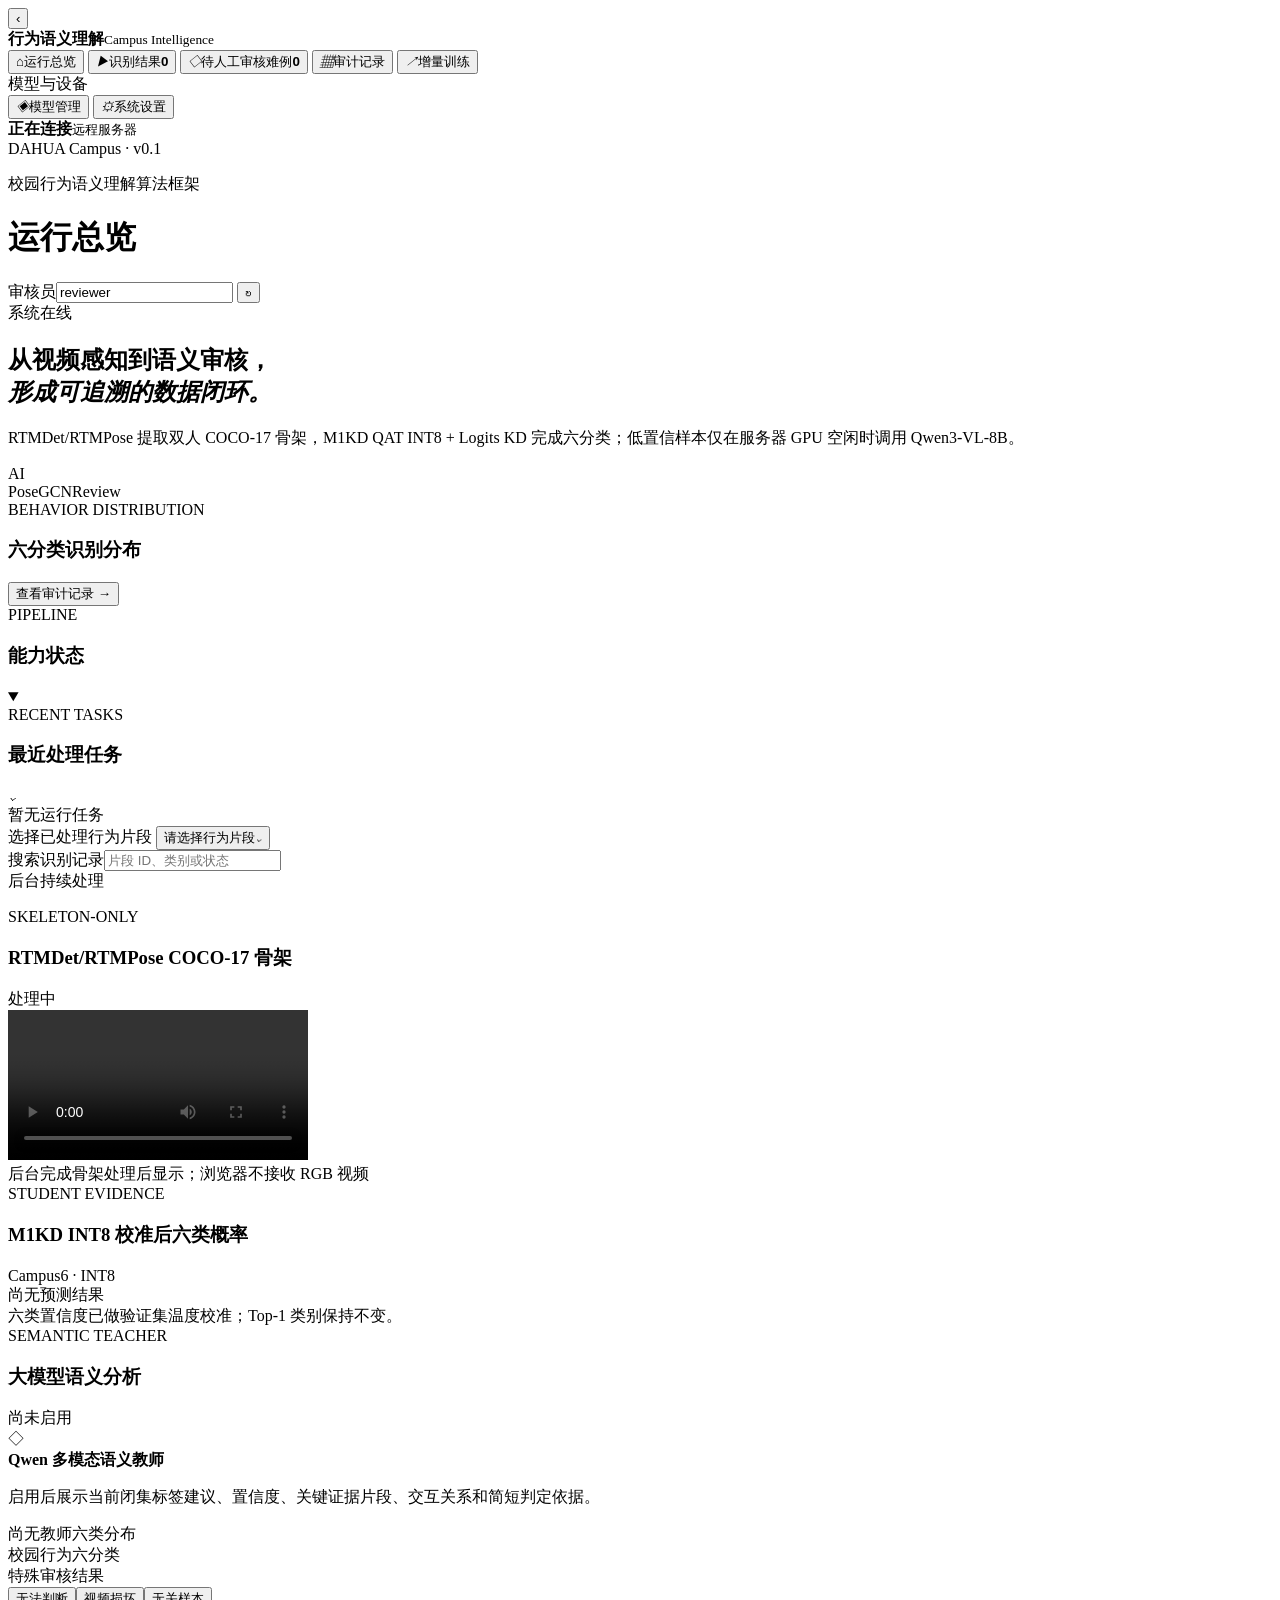
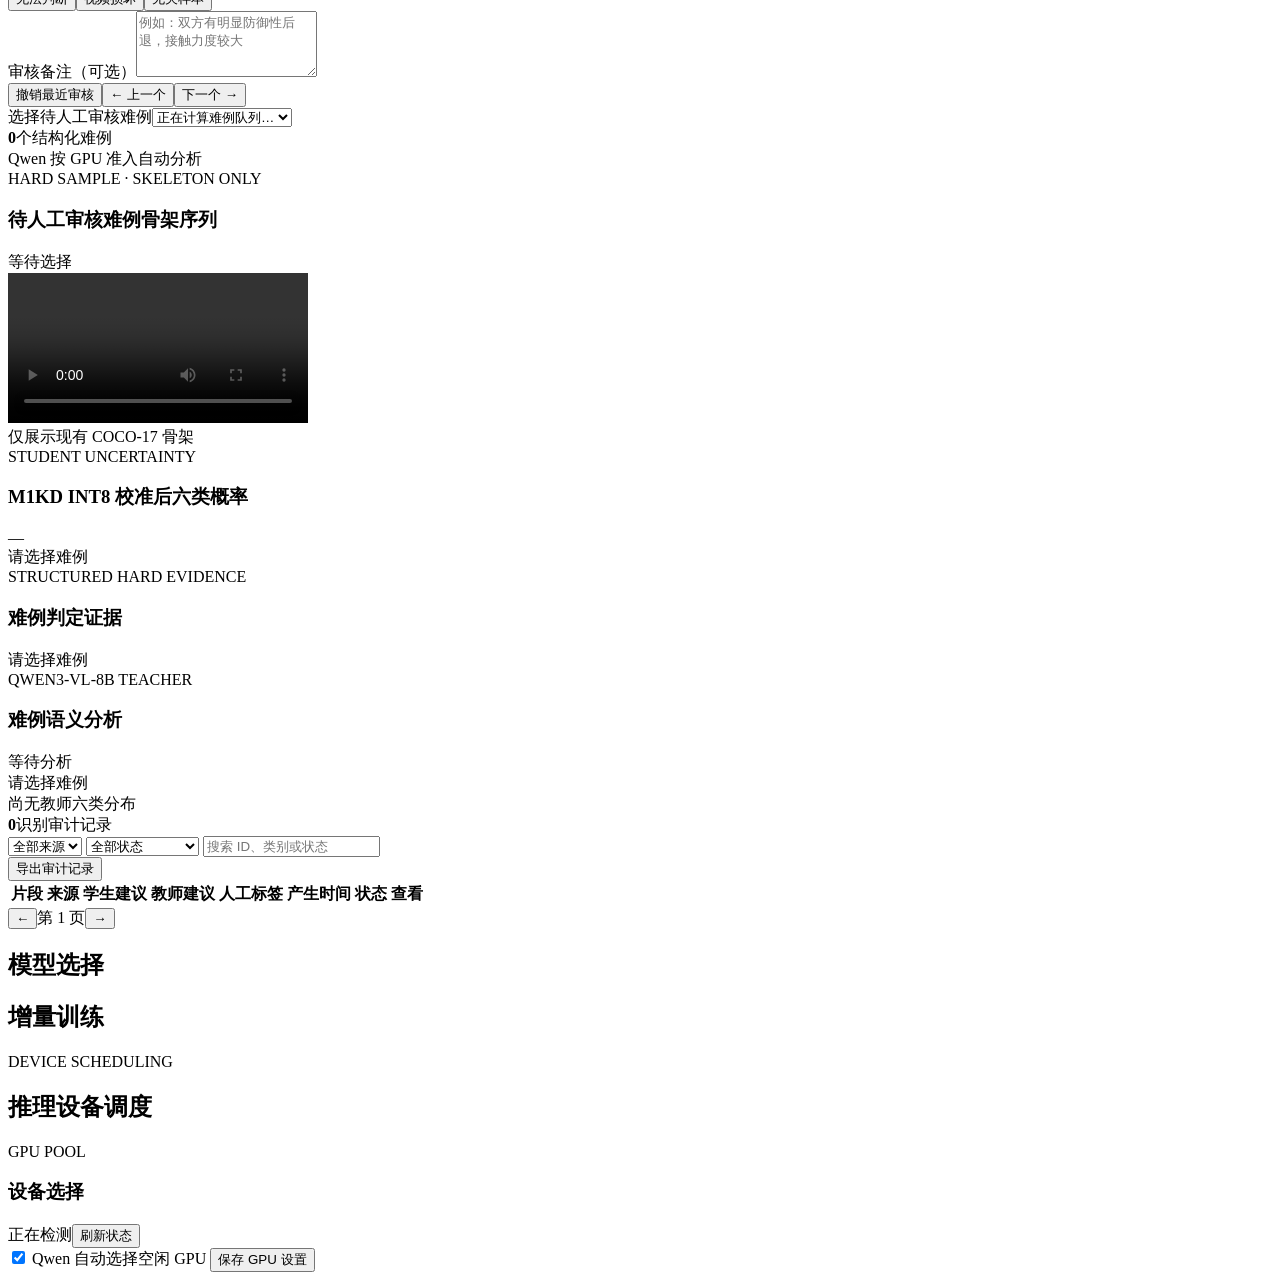
==== src/dahua_cup/visualization/index.html @ ced28cf4 "feat: refine review workflow and incremental pool" ====
<!doctype html>
<html lang="zh-CN">
<head>
  <meta charset="UTF-8">
  <meta name="viewport" content="width=device-width, initial-scale=1.0">
  <meta name="theme-color" content="#0b111d">
  <title>校园行为语义理解平台</title>
  <link rel="stylesheet" href="/styles.css?v=20260830-review-flow2">
</head>
<body>
  <div class="app-shell">
    <aside class="sidebar">
      <button class="sidebar-toggle" id="sidebar-toggle" type="button" aria-label="收起侧栏" aria-expanded="true">‹</button>
      <div class="brand">
        <div class="brand-mark"><span></span><span></span><span></span></div>
        <div><strong>行为语义理解</strong><small>Campus Intelligence</small></div>
      </div>
      <nav id="main-nav">
        <button class="nav-item active" data-page="dashboard" title="运行总览"><i>⌂</i><span>运行总览</span></button>
        <button class="nav-item" data-page="inference" title="行为识别结果"><i>▶</i><span>识别结果</span><b id="pending-badge">0</b></button>
        <button class="nav-item" data-page="hard" title="待人工审核难例"><i>◇</i><span>待人工审核难例</span><b id="hard-badge">0</b></button>
        <button class="nav-item" data-page="dataset" title="审计记录"><i>▦</i><span>审计记录</span></button>
        <button class="nav-item" data-page="training" title="增量训练"><i>↗</i><span>增量训练</span></button>
        <div class="nav-label">模型与设备</div>
        <button class="nav-item" data-page="models" title="模型管理"><i>◈</i><span>模型管理</span></button>
        <button class="nav-item" data-page="settings" title="系统设置"><i>⚙</i><span>系统设置</span></button>
      </nav>
      <div class="sidebar-foot">
        <div class="server-state"><span id="server-dot"></span><div><strong id="server-label">正在连接</strong><small>远程服务器</small></div></div>
        <div class="version">DAHUA Campus · v0.1</div>
      </div>
    </aside>

    <main class="main">
      <header class="topbar">
        <div>
          <p class="eyebrow">校园行为语义理解算法框架</p>
          <h1 id="page-title">运行总览</h1>
        </div>
        <div class="top-actions">
          <label class="reviewer-field"><span>审核员</span><input id="reviewer" value="reviewer" maxlength="80"></label>
          <button class="icon-button" id="refresh-button" title="刷新">↻</button>
        </div>
      </header>

      <section class="page active" id="page-dashboard">
        <div class="hero-panel">
          <div>
            <span class="status-pill online">系统在线</span>
            <h2>从视频感知到语义审核，<br><em>形成可追溯的数据闭环。</em></h2>
            <p>RTMDet/RTMPose 提取双人 COCO-17 骨架，M1KD QAT INT8 + Logits KD 完成六分类；低置信样本仅在服务器 GPU 空闲时调用 Qwen3-VL-8B。</p>
          </div>
          <div class="hero-orbit" aria-hidden="true">
            <div class="orbit-ring r1"></div><div class="orbit-ring r2"></div>
            <div class="orbit-core">AI</div><span class="orbit-node n1">Pose</span><span class="orbit-node n2">GCN</span><span class="orbit-node n3">Review</span>
          </div>
        </div>
        <div class="metric-grid" id="metrics"></div>
        <div class="two-column">
          <article class="panel"><div class="panel-head"><div><span class="panel-kicker">BEHAVIOR DISTRIBUTION</span><h3>六分类识别分布</h3></div><button class="text-button" data-goto="dataset">查看审计记录 →</button></div><div id="label-chart" class="bar-chart"></div></article>
          <article class="panel"><div class="panel-head"><div><span class="panel-kicker">PIPELINE</span><h3>能力状态</h3></div></div><div id="capability-list" class="capability-list"></div></article>
        </div>
        <article class="panel"><details class="recent-tasks" open><summary><div><span class="panel-kicker">RECENT TASKS</span><h3>最近处理任务</h3></div><i aria-hidden="true">⌄</i></summary><div id="recent-jobs" class="job-list empty-state">暂无运行任务</div></details></article>
      </section>

      <section class="page" id="page-inference">
        <div class="toolbar panel compact">
          <div class="sample-browser">
            <label>选择已处理行为片段</label>
            <button class="sample-tree-toggle" id="sample-tree-toggle" type="button" aria-expanded="false"><span id="sample-tree-current">请选择行为片段</span><i>⌄</i></button>
            <div class="sample-tree-menu hidden" id="sample-tree-menu"><div id="sample-tree-groups" class="sample-tree-groups"></div></div>
          </div>
          <label class="inference-search"><span>搜索识别记录</span><input id="inference-search" placeholder="片段 ID、类别或状态"></label>
          <div class="toolbar-spacer"></div>
          <span class="status-pill online">后台持续处理</span>
        </div>
        <div id="inference-job" class="job-progress hidden"><div><span></span></div><p></p></div>
        <div class="workbench-layout">
          <div class="inspection-workspace">
            <div class="recognition-primary-grid">
              <article class="panel video-panel"><div class="panel-head"><div><span class="panel-kicker">SKELETON-ONLY</span><h3>RTMDet/RTMPose COCO-17 骨架</h3></div><span class="artifact-tag" id="pose-status">处理中</span></div><div class="video-frame pose"><video id="pose-video" controls loop playsinline></video><div class="video-placeholder">后台完成骨架处理后显示；浏览器不接收 RGB 视频</div></div></article>
              <article class="panel evidence-panel compact-student-panel">
                <div class="panel-head"><div><span class="panel-kicker">STUDENT EVIDENCE</span><h3>M1KD INT8 校准后六类概率</h3></div><span class="model-chip">Campus6 · INT8</span></div>
                <div id="prediction-list" class="prediction-list empty-state">尚无预测结果</div>
                <div class="warning-note">六类置信度已做验证集温度校准；Top-1 类别保持不变。</div>
              </article>
            </div>

            <article class="panel teacher-panel">
              <div class="panel-head"><div><span class="panel-kicker">SEMANTIC TEACHER</span><h3>大模型语义分析</h3></div><span id="teacher-status" class="status-pill disabled">尚未启用</span></div>
              <div id="teacher-result" class="teacher-placeholder">
                <div class="teacher-icon">◇</div>
                <div><strong>Qwen 多模态语义教师</strong><p>启用后展示当前闭集标签建议、置信度、关键证据片段、交互关系和简短判定依据。</p></div>
              </div>
              <div id="teacher-distribution" class="prediction-list empty-state">尚无教师六类分布</div>
              <div id="collaboration-evidence" class="evidence-details"></div>
            </article>

          </div>

          <aside class="panel label-panel decision-panel">
            <div class="decision-section-title">校园行为六分类</div>
            <div id="label-buttons" class="label-grid"></div>
            <div class="decision-section-title special-title">特殊审核结果</div>
            <div class="special-actions"><button data-special="unknown">无法判断</button><button data-special="damaged">视频损坏</button><button data-special="out_of_scope">无关样本</button></div>
            <label class="note-field"><span>审核备注（可选）</span><textarea id="review-note" rows="4" placeholder="例如：双方有明显防御性后退，接触力度较大"></textarea></label>
            <div class="review-actions stacked-actions"><button class="button ghost" id="undo-review">撤销最近审核</button><button class="button secondary" id="previous-review">← 上一个</button><button class="button primary" id="next-review">下一个 →</button></div>
          </aside>
          </div>
      </section>

      <section class="page" id="page-hard">
        <div class="toolbar panel compact">
          <div class="sample-browser"><label>选择待人工审核难例</label><select id="hard-sample-select"><option value="">正在计算难例队列…</option></select></div>
          <div class="stat-inline"><strong id="hard-total">0</strong><span>个结构化难例</span></div>
          <div class="toolbar-spacer"></div><span class="status-pill online">Qwen 按 GPU 准入自动分析</span>
        </div>
        <div class="inspection-workspace">
          <div class="video-grid workbench-videos"><article class="panel video-panel"><div class="panel-head"><div><span class="panel-kicker">HARD SAMPLE · SKELETON ONLY</span><h3>待人工审核难例骨架序列</h3></div><span id="hard-pose-status" class="artifact-tag">等待选择</span></div><div class="video-frame pose"><video id="hard-pose-video" controls loop playsinline></video><div class="video-placeholder">仅展示现有 COCO-17 骨架</div></div></article></div>
          <div class="two-column">
            <article class="panel evidence-panel"><div class="panel-head"><div><span class="panel-kicker">STUDENT UNCERTAINTY</span><h3>M1KD INT8 校准后六类概率</h3></div><span id="hard-score" class="status-pill disabled">—</span></div><div id="hard-prediction-list" class="prediction-list empty-state">请选择难例</div></article>
            <article class="panel evidence-panel"><div class="panel-head"><div><span class="panel-kicker">STRUCTURED HARD EVIDENCE</span><h3>难例判定证据</h3></div></div><div id="hard-evidence" class="evidence-details">请选择难例</div></article>
          </div>
          <article class="panel teacher-panel"><div class="panel-head"><div><span class="panel-kicker">QWEN3-VL-8B TEACHER</span><h3>难例语义分析</h3></div><span id="hard-teacher-status" class="status-pill disabled">等待分析</span></div><div id="hard-teacher-result" class="teacher-placeholder">请选择难例</div><div id="hard-teacher-distribution" class="prediction-list empty-state">尚无教师六类分布</div></article>
        </div>
      </section>

      <section class="page" id="page-dataset">
        <div class="toolbar panel compact">
          <div class="stat-inline"><strong id="dataset-total">0</strong><span>识别审计记录</span></div>
          <select id="dataset-source"><option value="all">全部来源</option></select>
          <select id="dataset-status"><option value="all">全部状态</option><option value="waiting_teacher">等待大模型推理</option><option value="waiting_human">等待人工审核</option><option value="complete">完成</option></select>
          <input id="dataset-search" class="wide-search" placeholder="搜索 ID、类别或状态">
          <div class="toolbar-spacer"></div><button class="button primary" id="export-dataset">导出审计记录</button>
        </div>
        <article class="panel table-panel"><div class="table-wrap"><table><thead><tr><th>片段</th><th>来源</th><th>学生建议</th><th>教师建议</th><th>人工标签</th><th>产生时间</th><th>状态</th><th>查看</th></tr></thead><tbody id="dataset-table"></tbody></table></div><div class="pagination"><button id="page-prev">←</button><span id="page-info">第 1 页</span><button id="page-next">→</button></div></article>
      </section>

      <section class="page" id="page-models">
        <div class="page-intro"><div><h2>模型选择</h2></div></div>
        <div id="model-grid" class="model-grid"></div>
        <div id="model-release" class="model-release"></div>
      </section>

      <section class="page" id="page-training">
        <div class="page-intro"><div><h2>增量训练</h2></div></div>
        <div id="training-status" class="training-status"></div>
      </section>

      <section class="page" id="page-settings">
        <div class="page-intro"><div><span class="panel-kicker">DEVICE SCHEDULING</span><h2>推理设备调度</h2></div></div>
        <article class="panel settings-panel gpu-settings-panel">
          <div class="panel-head">
            <div><span class="panel-kicker">GPU POOL</span><h3>设备选择</h3></div>
            <div class="gpu-actions"><span id="gpu-status" class="status-pill disabled">正在检测</span><button id="refresh-gpus" class="button secondary">刷新状态</button></div>
          </div>
          <div id="gpu-grid" class="gpu-grid"></div>
          <div class="gpu-settings-foot">
            <label class="teacher-auto-control"><input id="teacher-gpu-auto" type="checkbox" checked> Qwen 自动选择空闲 GPU</label>
            <button id="save-gpu-settings" class="button primary">保存 GPU 设置</button>
          </div>
        </article>
      </section>
    </main>
  </div>
  <div id="toast-root"></div>
  <script src="/app.js?v=20260830-review-flow2" defer></script>
</body>
</html>
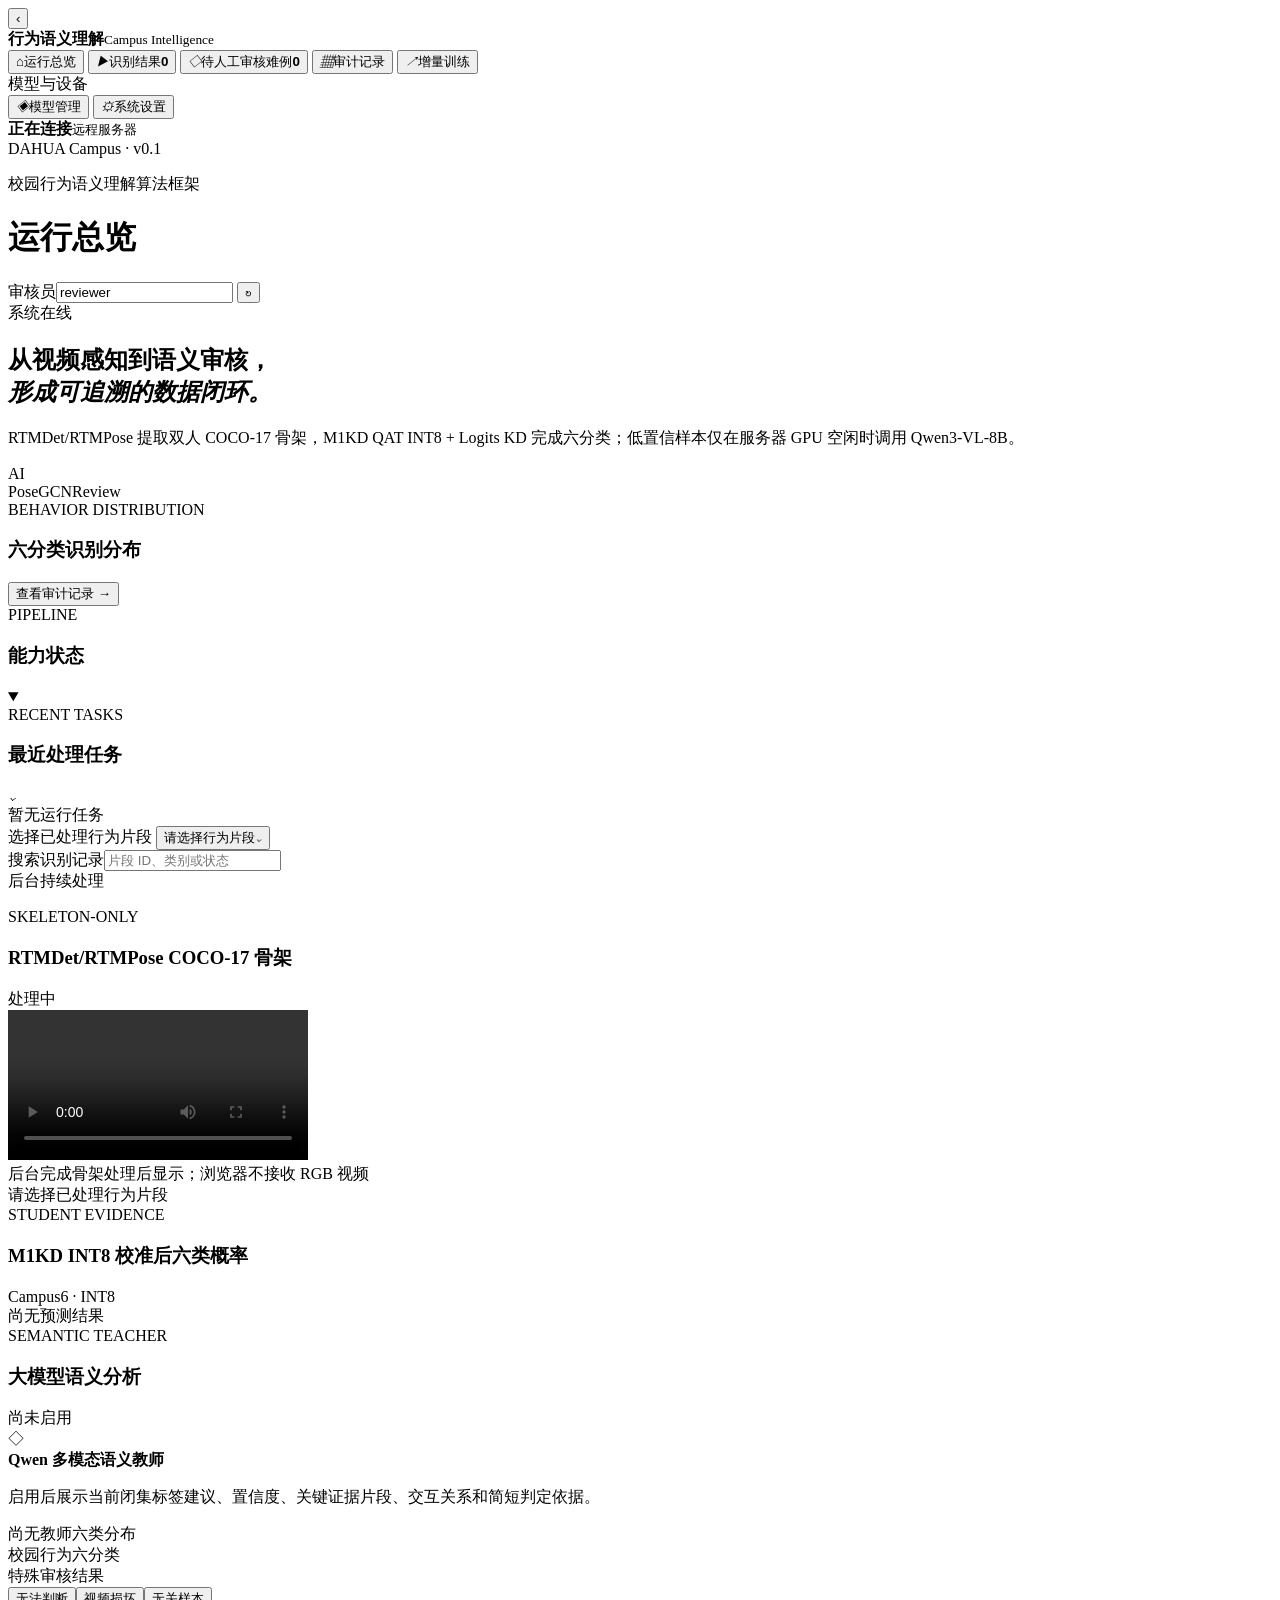
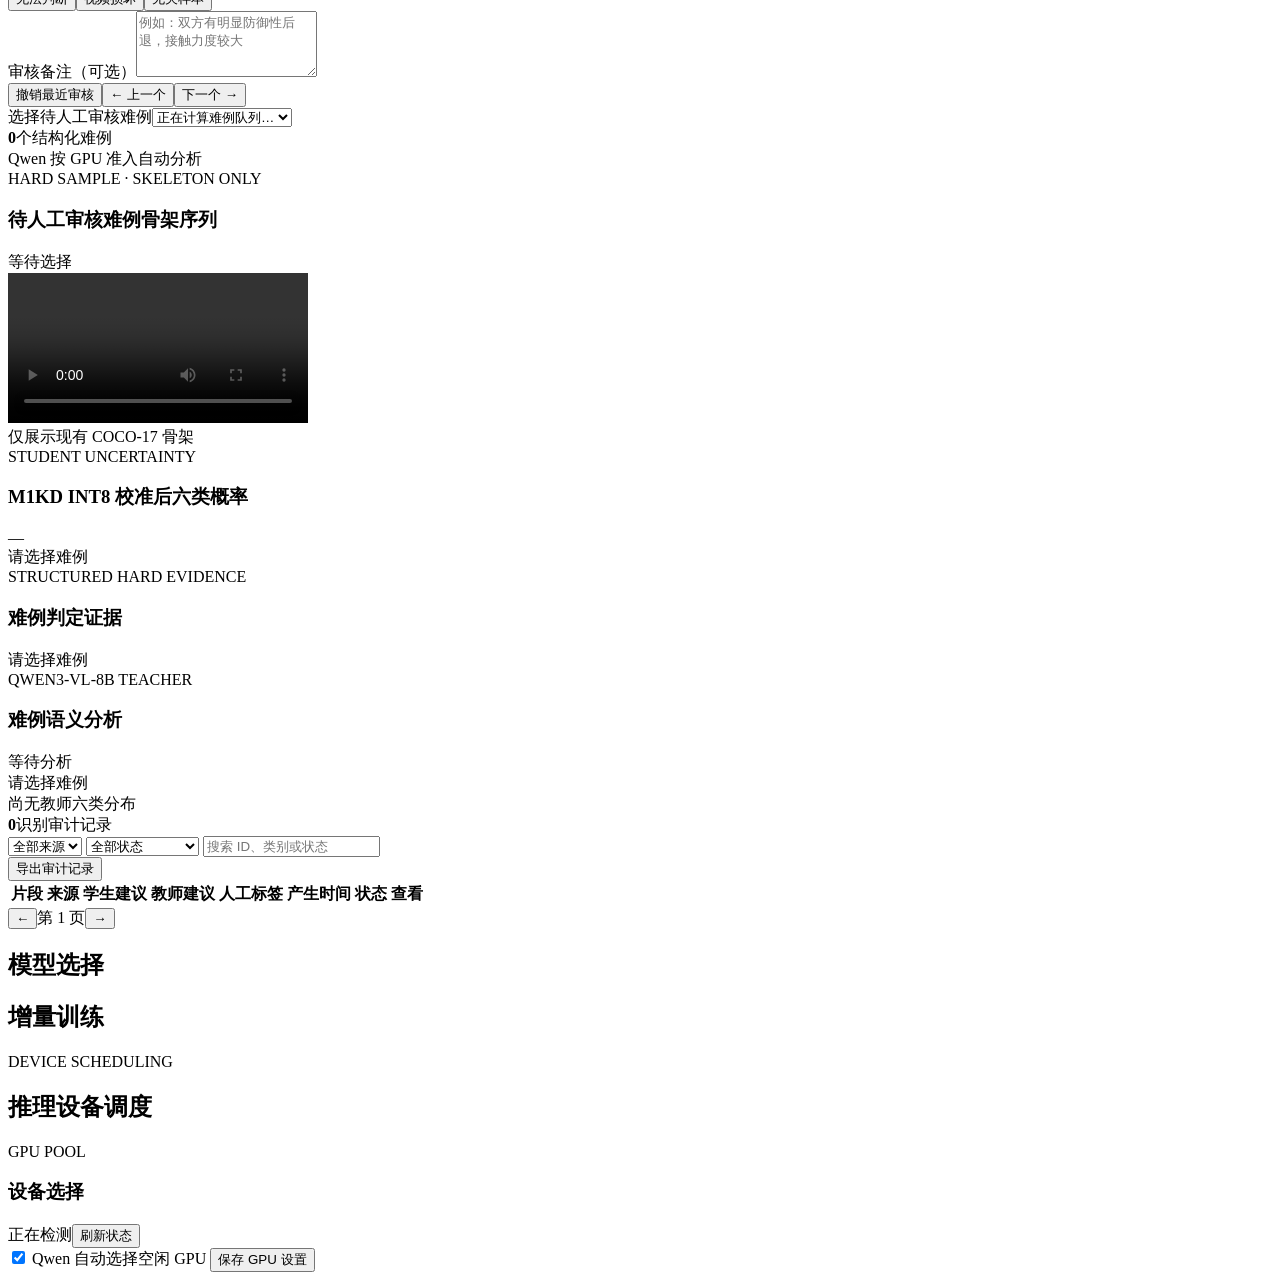
==== commit 4e01e75d: "feat: show skeleton semantic summary" ====
--- a/src/dahua_cup/visualization/index.html
+++ b/src/dahua_cup/visualization/index.html
@@ -5,7 +5,7 @@
   <meta name="viewport" content="width=device-width, initial-scale=1.0">
   <meta name="theme-color" content="#0b111d">
   <title>校园行为语义理解平台</title>
-  <link rel="stylesheet" href="/styles.css?v=20260830-review-flow2">
+  <link rel="stylesheet" href="/styles.css?v=20260830-semantic-summary3">
 </head>
 <body>
   <div class="app-shell">
@@ -78,11 +78,10 @@
         <div class="workbench-layout">
           <div class="inspection-workspace">
             <div class="recognition-primary-grid">
-              <article class="panel video-panel"><div class="panel-head"><div><span class="panel-kicker">SKELETON-ONLY</span><h3>RTMDet/RTMPose COCO-17 骨架</h3></div><span class="artifact-tag" id="pose-status">处理中</span></div><div class="video-frame pose"><video id="pose-video" controls loop playsinline></video><div class="video-placeholder">后台完成骨架处理后显示；浏览器不接收 RGB 视频</div></div></article>
+              <article class="panel video-panel"><div class="panel-head"><div><span class="panel-kicker">SKELETON-ONLY</span><h3>RTMDet/RTMPose COCO-17 骨架</h3></div><span class="artifact-tag" id="pose-status">处理中</span></div><div class="video-frame pose"><video id="pose-video" controls loop playsinline></video><div class="video-placeholder">后台完成骨架处理后显示；浏览器不接收 RGB 视频</div></div><div id="semantic-graph-summary" class="semantic-graph-summary empty-state">请选择已处理行为片段</div></article>
               <article class="panel evidence-panel compact-student-panel">
                 <div class="panel-head"><div><span class="panel-kicker">STUDENT EVIDENCE</span><h3>M1KD INT8 校准后六类概率</h3></div><span class="model-chip">Campus6 · INT8</span></div>
                 <div id="prediction-list" class="prediction-list empty-state">尚无预测结果</div>
-                <div class="warning-note">六类置信度已做验证集温度校准；Top-1 类别保持不变。</div>
               </article>
             </div>
 
@@ -164,6 +163,6 @@
     </main>
   </div>
   <div id="toast-root"></div>
-  <script src="/app.js?v=20260830-review-flow2" defer></script>
+  <script src="/app.js?v=20260830-semantic-summary3" defer></script>
 </body>
 </html>
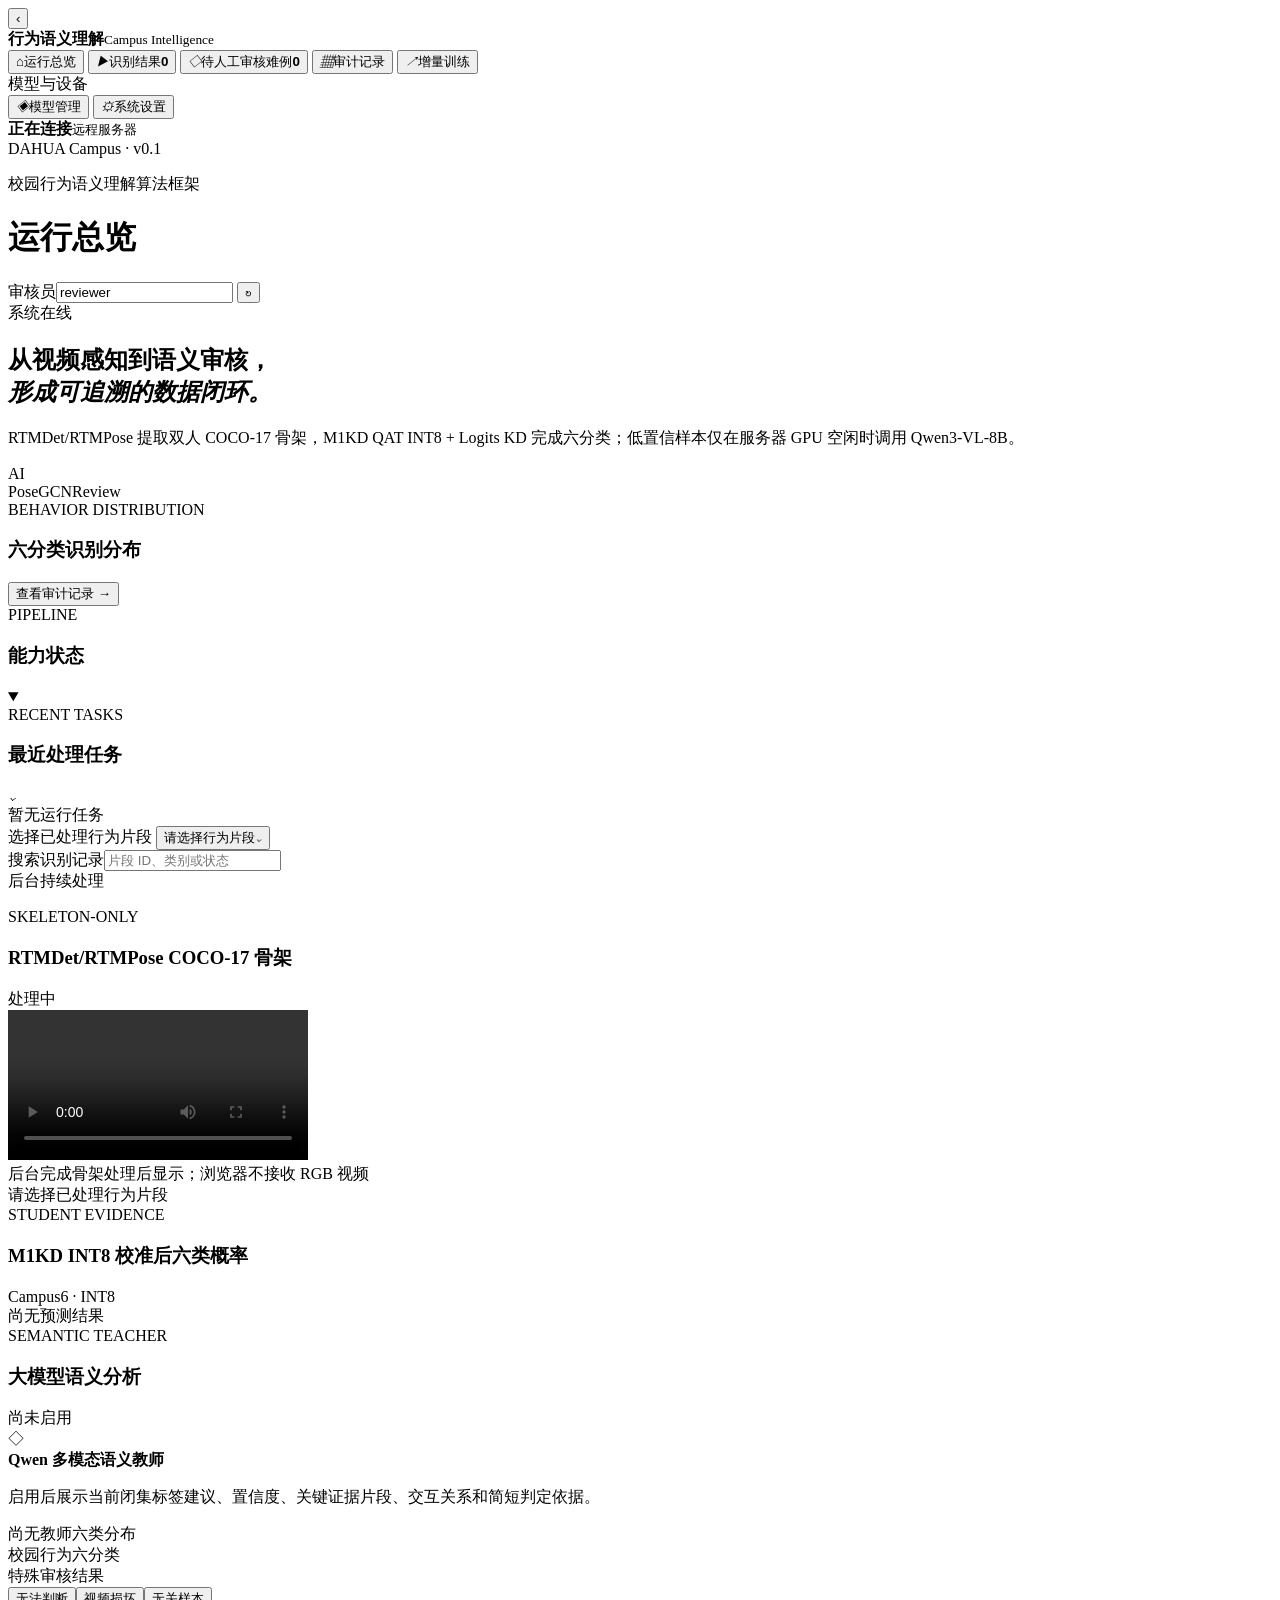
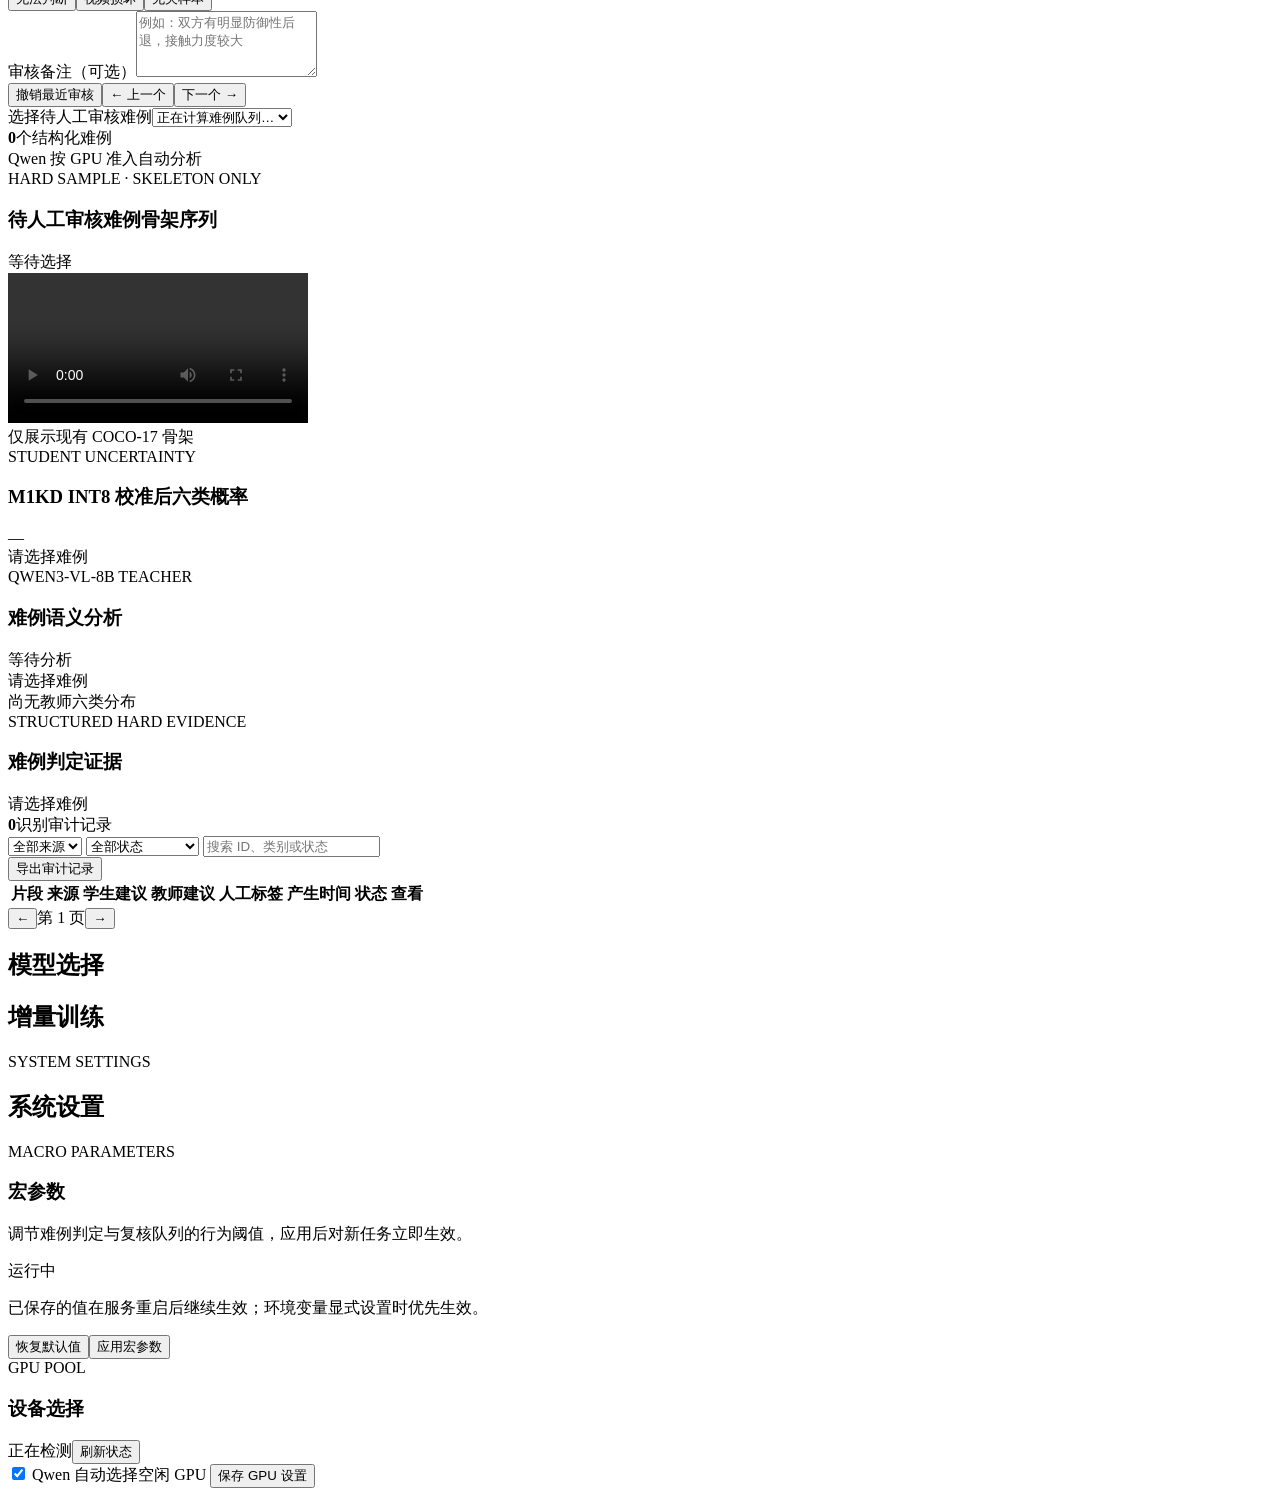
==== commit bc80524f: "feat: add adjustable macro parameters to system settings Expose the review-pipeline thresholds (hard" ====
--- a/src/dahua_cup/visualization/index.html
+++ b/src/dahua_cup/visualization/index.html
@@ -5,7 +5,7 @@
   <meta name="viewport" content="width=device-width, initial-scale=1.0">
   <meta name="theme-color" content="#0b111d">
   <title>校园行为语义理解平台</title>
-  <link rel="stylesheet" href="/styles.css?v=20260830-semantic-summary3">
+  <link rel="stylesheet" href="/styles.css?v=20260830-macro-params">
 </head>
 <body>
   <div class="app-shell">
@@ -115,12 +115,14 @@
           <div class="toolbar-spacer"></div><span class="status-pill online">Qwen 按 GPU 准入自动分析</span>
         </div>
         <div class="inspection-workspace">
-          <div class="video-grid workbench-videos"><article class="panel video-panel"><div class="panel-head"><div><span class="panel-kicker">HARD SAMPLE · SKELETON ONLY</span><h3>待人工审核难例骨架序列</h3></div><span id="hard-pose-status" class="artifact-tag">等待选择</span></div><div class="video-frame pose"><video id="hard-pose-video" controls loop playsinline></video><div class="video-placeholder">仅展示现有 COCO-17 骨架</div></div></article></div>
+          <div class="recognition-primary-grid">
+            <article class="panel video-panel"><div class="panel-head"><div><span class="panel-kicker">HARD SAMPLE · SKELETON ONLY</span><h3>待人工审核难例骨架序列</h3></div><span id="hard-pose-status" class="artifact-tag">等待选择</span></div><div class="video-frame pose"><video id="hard-pose-video" controls loop playsinline></video><div class="video-placeholder">仅展示现有 COCO-17 骨架</div></div></article>
+            <article class="panel evidence-panel compact-student-panel"><div class="panel-head"><div><span class="panel-kicker">STUDENT UNCERTAINTY</span><h3>M1KD INT8 校准后六类概率</h3></div><span id="hard-score" class="status-pill disabled">—</span></div><div id="hard-prediction-list" class="prediction-list empty-state">请选择难例</div></article>
+          </div>
           <div class="two-column">
-            <article class="panel evidence-panel"><div class="panel-head"><div><span class="panel-kicker">STUDENT UNCERTAINTY</span><h3>M1KD INT8 校准后六类概率</h3></div><span id="hard-score" class="status-pill disabled">—</span></div><div id="hard-prediction-list" class="prediction-list empty-state">请选择难例</div></article>
+            <article class="panel teacher-panel"><div class="panel-head"><div><span class="panel-kicker">QWEN3-VL-8B TEACHER</span><h3>难例语义分析</h3></div><span id="hard-teacher-status" class="status-pill disabled">等待分析</span></div><div id="hard-teacher-result" class="teacher-placeholder">请选择难例</div><div id="hard-teacher-distribution" class="prediction-list empty-state">尚无教师六类分布</div></article>
             <article class="panel evidence-panel"><div class="panel-head"><div><span class="panel-kicker">STRUCTURED HARD EVIDENCE</span><h3>难例判定证据</h3></div></div><div id="hard-evidence" class="evidence-details">请选择难例</div></article>
           </div>
-          <article class="panel teacher-panel"><div class="panel-head"><div><span class="panel-kicker">QWEN3-VL-8B TEACHER</span><h3>难例语义分析</h3></div><span id="hard-teacher-status" class="status-pill disabled">等待分析</span></div><div id="hard-teacher-result" class="teacher-placeholder">请选择难例</div><div id="hard-teacher-distribution" class="prediction-list empty-state">尚无教师六类分布</div></article>
         </div>
       </section>
 
@@ -147,7 +149,18 @@
       </section>
 
       <section class="page" id="page-settings">
-        <div class="page-intro"><div><span class="panel-kicker">DEVICE SCHEDULING</span><h2>推理设备调度</h2></div></div>
+        <div class="page-intro"><div><span class="panel-kicker">SYSTEM SETTINGS</span><h2>系统设置</h2></div></div>
+        <article class="panel settings-panel macro-settings-panel">
+          <div class="panel-head">
+            <div><span class="panel-kicker">MACRO PARAMETERS</span><h3>宏参数</h3><p class="muted">调节难例判定与复核队列的行为阈值，应用后对新任务立即生效。</p></div>
+            <span id="macro-status" class="status-pill online">运行中</span>
+          </div>
+          <div id="macro-grid" class="macro-grid"></div>
+          <div class="gpu-settings-foot">
+            <p class="macro-hint">已保存的值在服务重启后继续生效；环境变量显式设置时优先生效。<span id="macro-updated"></span></p>
+            <div class="macro-actions"><button id="reset-macro-parameters" class="button ghost">恢复默认值</button><button id="apply-macro-parameters" class="button primary">应用宏参数</button></div>
+          </div>
+        </article>
         <article class="panel settings-panel gpu-settings-panel">
           <div class="panel-head">
             <div><span class="panel-kicker">GPU POOL</span><h3>设备选择</h3></div>
@@ -163,6 +176,6 @@
     </main>
   </div>
   <div id="toast-root"></div>
-  <script src="/app.js?v=20260830-semantic-summary3" defer></script>
+  <script src="/app.js?v=20260830-macro-params" defer></script>
 </body>
 </html>
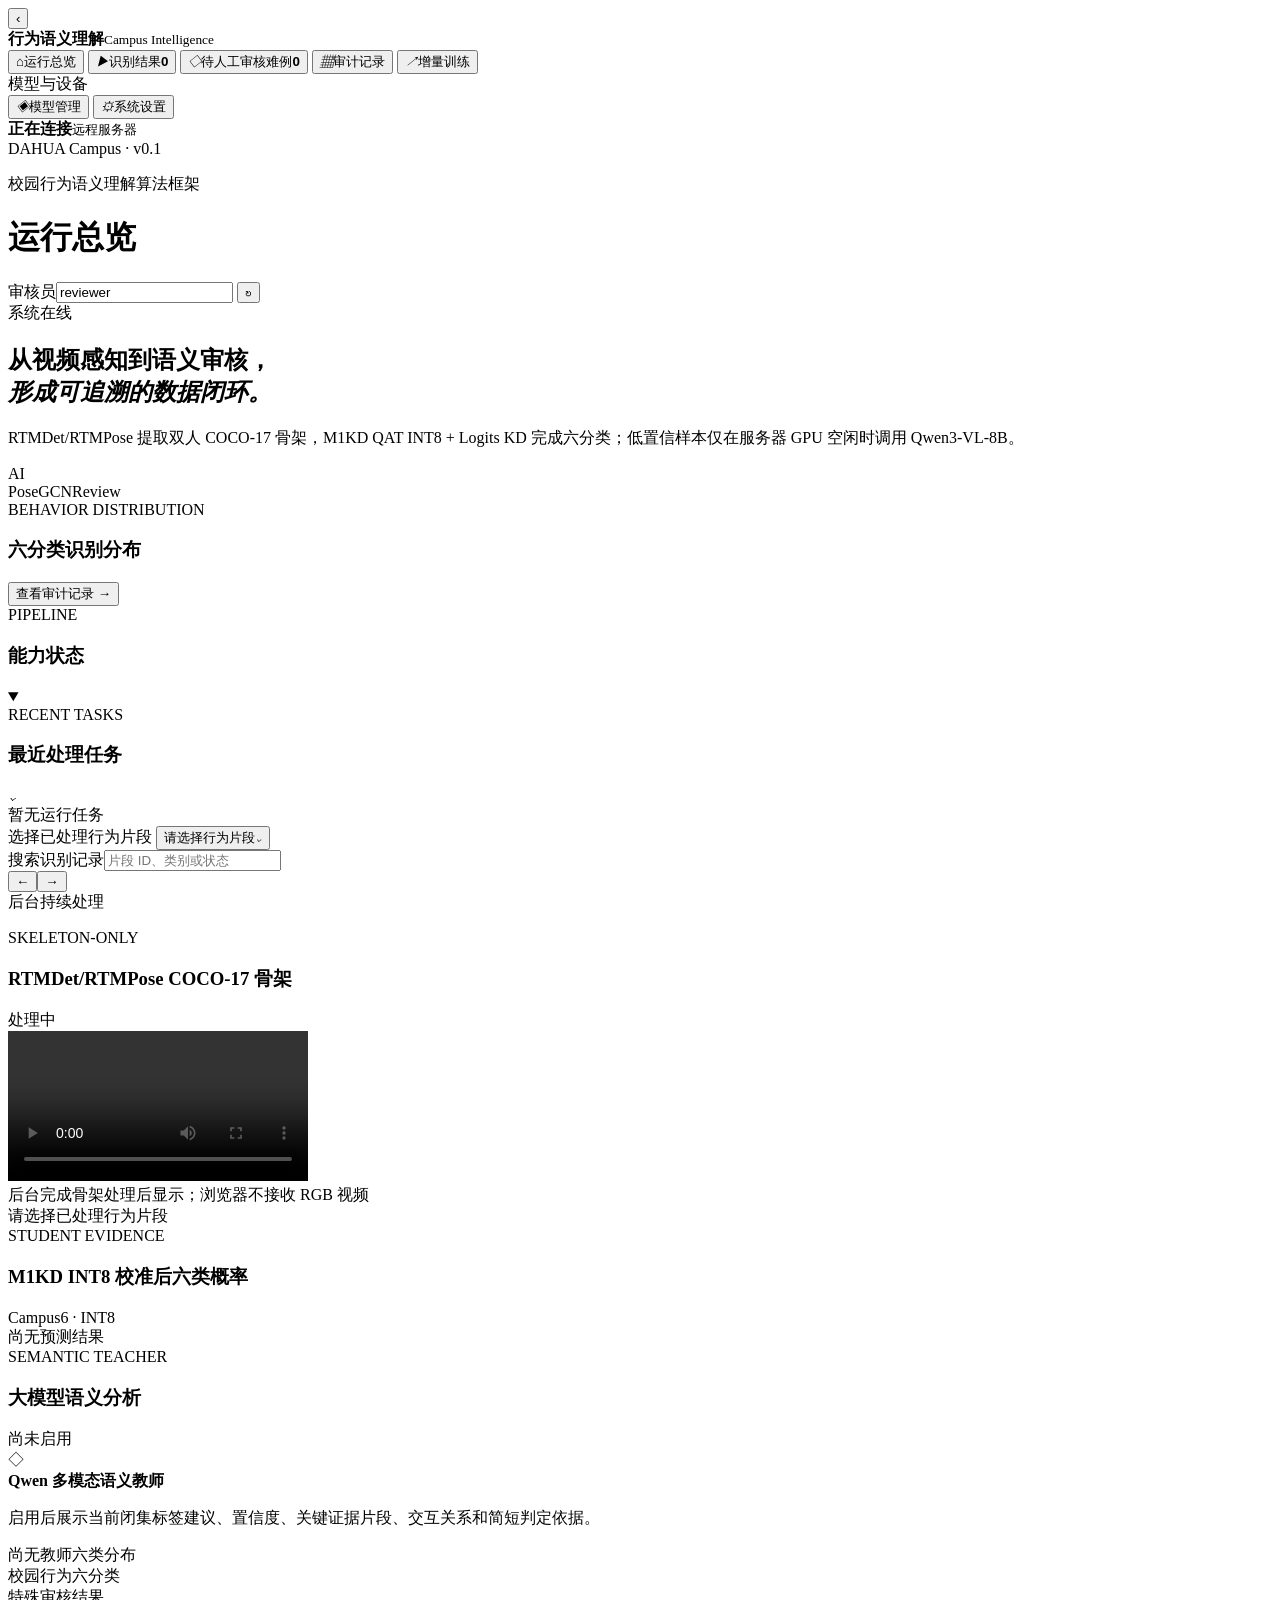
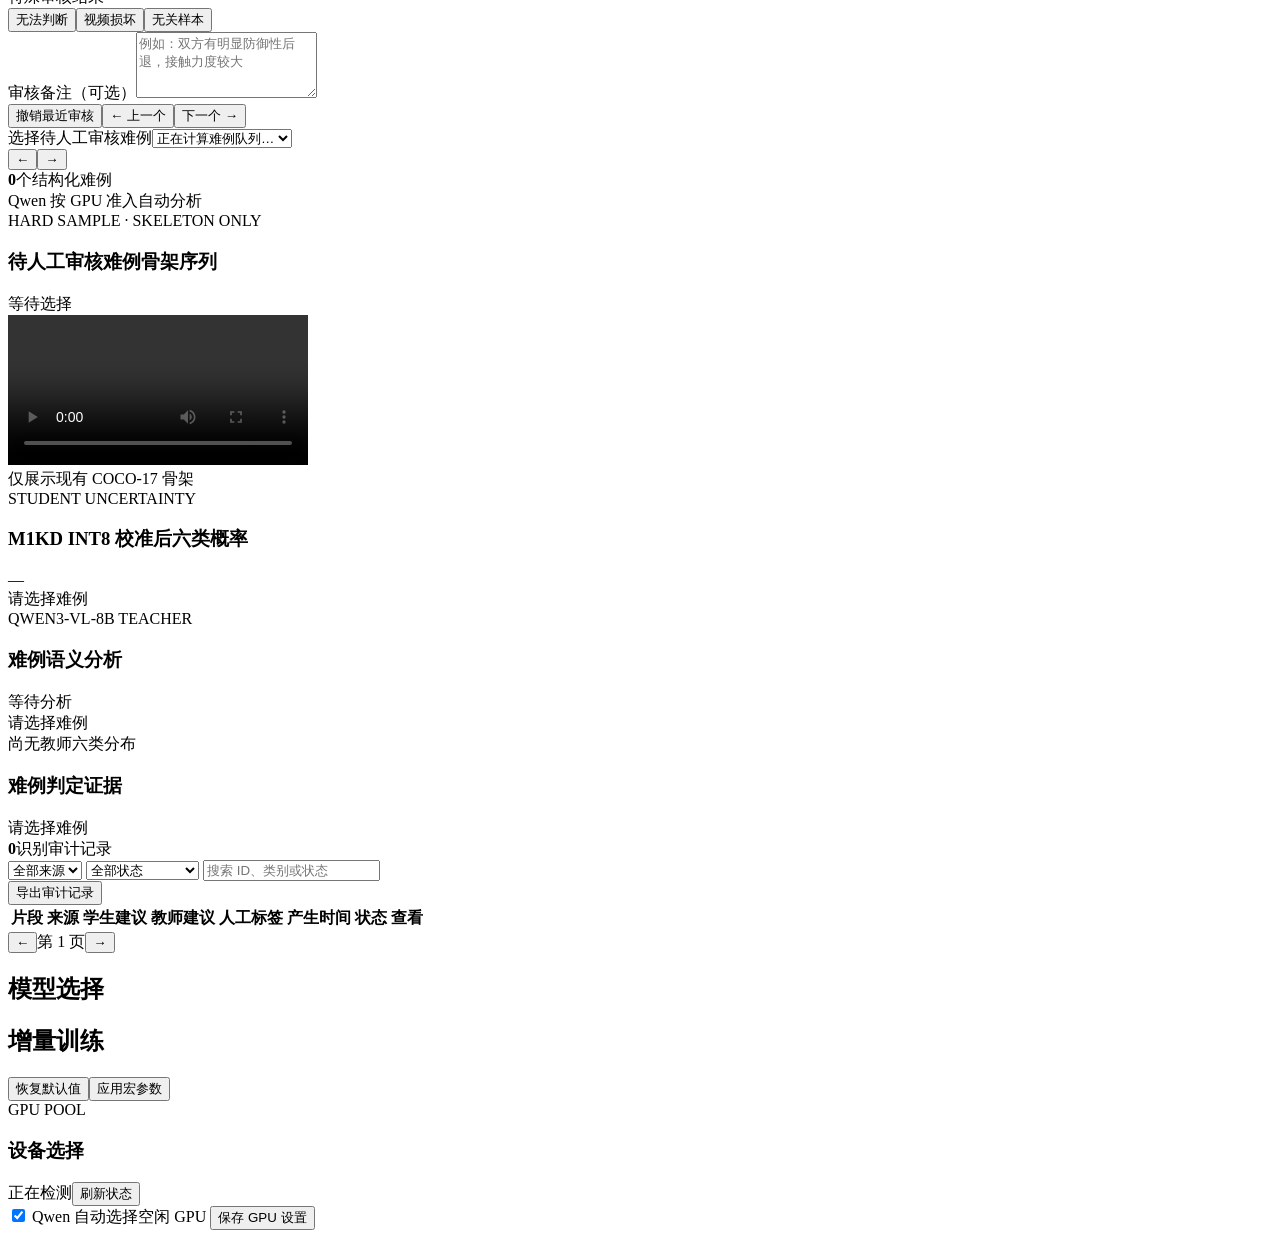
==== commit 789d2c5b: "feat: refine Campus6 web workflow and review routing" ====
--- a/src/dahua_cup/visualization/index.html
+++ b/src/dahua_cup/visualization/index.html
@@ -5,7 +5,7 @@
   <meta name="viewport" content="width=device-width, initial-scale=1.0">
   <meta name="theme-color" content="#0b111d">
   <title>校园行为语义理解平台</title>
-  <link rel="stylesheet" href="/styles.css?v=20260830-macro-params">
+  <link rel="stylesheet" href="/styles.css?v=20260831-neighbor-navigation">
 </head>
 <body>
   <div class="app-shell">
@@ -71,6 +71,7 @@
             <div class="sample-tree-menu hidden" id="sample-tree-menu"><div id="sample-tree-groups" class="sample-tree-groups"></div></div>
           </div>
           <label class="inference-search"><span>搜索识别记录</span><input id="inference-search" placeholder="片段 ID、类别或状态"></label>
+          <div class="sample-navigation" aria-label="切换行为片段"><button id="sample-prev" type="button" title="上一个行为片段" aria-label="上一个行为片段">←</button><button id="sample-next" type="button" title="下一个行为片段" aria-label="下一个行为片段">→</button></div>
           <div class="toolbar-spacer"></div>
           <span class="status-pill online">后台持续处理</span>
         </div>
@@ -111,6 +112,7 @@
       <section class="page" id="page-hard">
         <div class="toolbar panel compact">
           <div class="sample-browser"><label>选择待人工审核难例</label><select id="hard-sample-select"><option value="">正在计算难例队列…</option></select></div>
+          <div class="sample-navigation" aria-label="切换待人工审核难例"><button id="hard-sample-prev" type="button" title="上一个难例" aria-label="上一个难例">←</button><button id="hard-sample-next" type="button" title="下一个难例" aria-label="下一个难例">→</button></div>
           <div class="stat-inline"><strong id="hard-total">0</strong><span>个结构化难例</span></div>
           <div class="toolbar-spacer"></div><span class="status-pill online">Qwen 按 GPU 准入自动分析</span>
         </div>
@@ -121,7 +123,7 @@
           </div>
           <div class="two-column">
             <article class="panel teacher-panel"><div class="panel-head"><div><span class="panel-kicker">QWEN3-VL-8B TEACHER</span><h3>难例语义分析</h3></div><span id="hard-teacher-status" class="status-pill disabled">等待分析</span></div><div id="hard-teacher-result" class="teacher-placeholder">请选择难例</div><div id="hard-teacher-distribution" class="prediction-list empty-state">尚无教师六类分布</div></article>
-            <article class="panel evidence-panel"><div class="panel-head"><div><span class="panel-kicker">STRUCTURED HARD EVIDENCE</span><h3>难例判定证据</h3></div></div><div id="hard-evidence" class="evidence-details">请选择难例</div></article>
+            <article class="panel evidence-panel hard-evidence-panel"><div class="panel-head"><div><h3>难例判定证据</h3></div></div><div id="hard-evidence" class="evidence-details">请选择难例</div></article>
           </div>
         </div>
       </section>
@@ -140,7 +142,6 @@
       <section class="page" id="page-models">
         <div class="page-intro"><div><h2>模型选择</h2></div></div>
         <div id="model-grid" class="model-grid"></div>
-        <div id="model-release" class="model-release"></div>
       </section>
 
       <section class="page" id="page-training">
@@ -149,15 +150,9 @@
       </section>
 
       <section class="page" id="page-settings">
-        <div class="page-intro"><div><span class="panel-kicker">SYSTEM SETTINGS</span><h2>系统设置</h2></div></div>
         <article class="panel settings-panel macro-settings-panel">
-          <div class="panel-head">
-            <div><span class="panel-kicker">MACRO PARAMETERS</span><h3>宏参数</h3><p class="muted">调节难例判定与复核队列的行为阈值，应用后对新任务立即生效。</p></div>
-            <span id="macro-status" class="status-pill online">运行中</span>
-          </div>
           <div id="macro-grid" class="macro-grid"></div>
           <div class="gpu-settings-foot">
-            <p class="macro-hint">已保存的值在服务重启后继续生效；环境变量显式设置时优先生效。<span id="macro-updated"></span></p>
             <div class="macro-actions"><button id="reset-macro-parameters" class="button ghost">恢复默认值</button><button id="apply-macro-parameters" class="button primary">应用宏参数</button></div>
           </div>
         </article>
@@ -176,6 +171,6 @@
     </main>
   </div>
   <div id="toast-root"></div>
-  <script src="/app.js?v=20260830-macro-params" defer></script>
+  <script src="/app.js?v=20260831-independent-teacher-hard-review" defer></script>
 </body>
 </html>
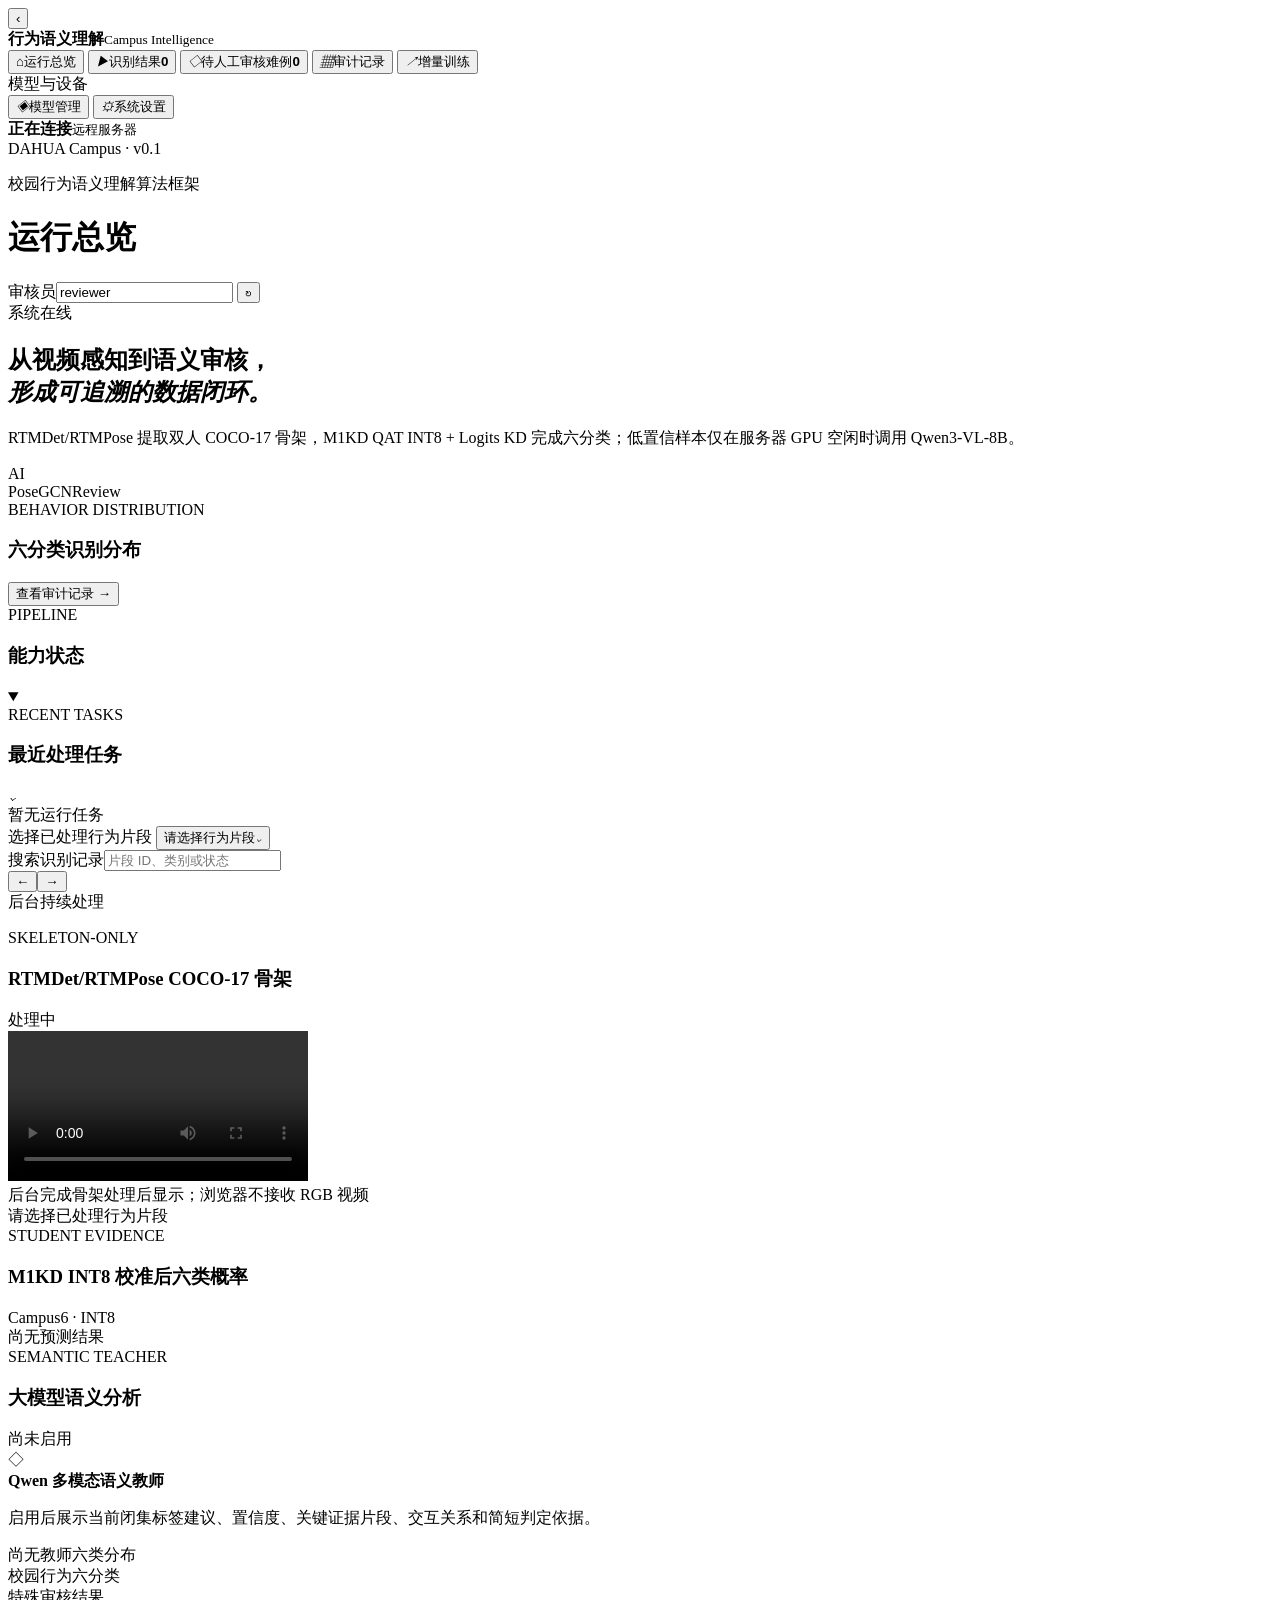
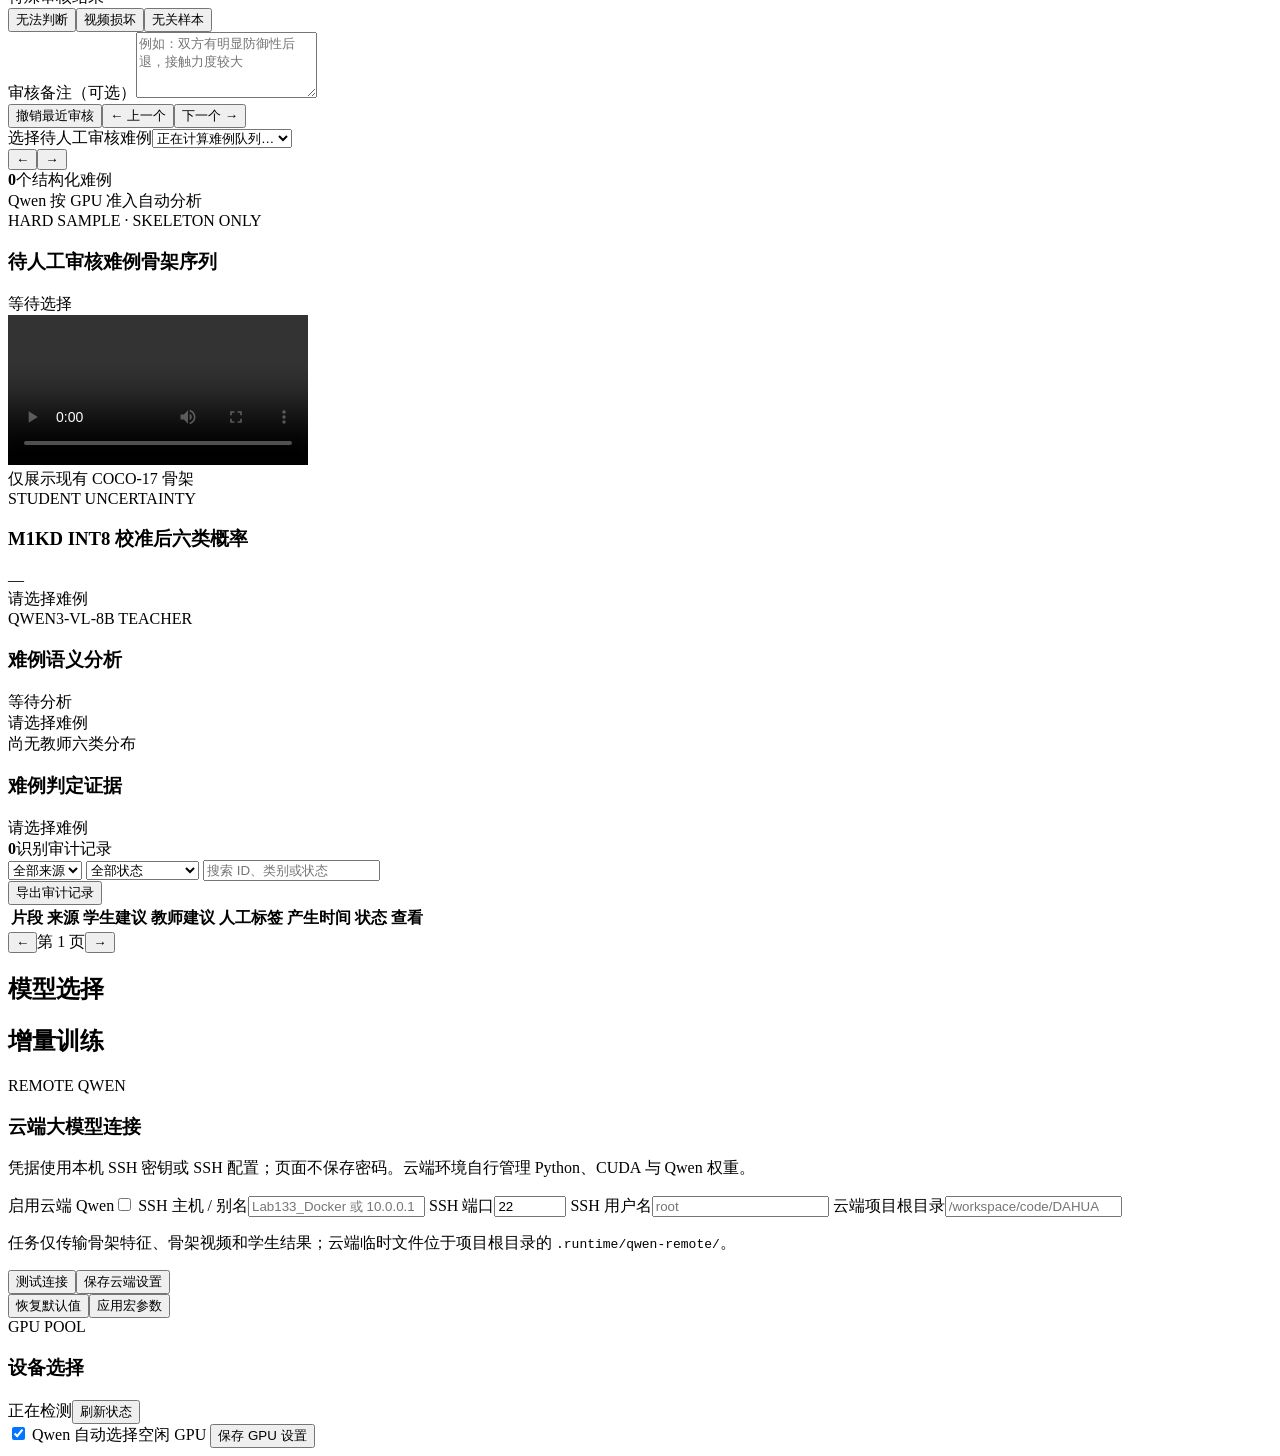
==== commit f2f5c3ec: "feat: configure remote Qwen teacher from system settings" ====
--- a/src/dahua_cup/visualization/index.html
+++ b/src/dahua_cup/visualization/index.html
@@ -6,6 +6,7 @@
   <meta name="theme-color" content="#0b111d">
   <title>校园行为语义理解平台</title>
   <link rel="stylesheet" href="/styles.css?v=20260831-neighbor-navigation">
+  <link rel="stylesheet" href="/qwen-remote.css?v=20260831-remote-qwen">
 </head>
 <body>
   <div class="app-shell">
@@ -150,6 +151,17 @@
       </section>
 
       <section class="page" id="page-settings">
+        <article class="panel settings-panel qwen-remote-settings">
+          <div class="panel-head"><div><span class="panel-kicker">REMOTE QWEN</span><h3>云端大模型连接</h3><p>凭据使用本机 SSH 密钥或 SSH 配置；页面不保存密码。云端环境自行管理 Python、CUDA 与 Qwen 权重。</p></div></div>
+          <div class="settings-grid">
+            <label class="setting-item"><span>启用云端 Qwen</span><input id="qwen-remote-enabled" type="checkbox"></label>
+            <label class="setting-item"><span>SSH 主机 / 别名</span><input id="qwen-remote-host" placeholder="Lab133_Docker 或 10.0.0.1"></label>
+            <label class="setting-item"><span>SSH 端口</span><input id="qwen-remote-port" type="number" min="1" max="65535" value="22"></label>
+            <label class="setting-item"><span>SSH 用户名</span><input id="qwen-remote-user" placeholder="root"></label>
+            <label class="setting-item full"><span>云端项目根目录</span><input id="qwen-remote-root" placeholder="/workspace/code/DAHUA"></label>
+          </div>
+          <div class="gpu-settings-foot"><p class="muted">任务仅传输骨架特征、骨架视频和学生结果；云端临时文件位于项目根目录的 <code>.runtime/qwen-remote/</code>。</p><div class="gpu-actions"><button id="test-qwen-remote" class="button secondary">测试连接</button><button id="save-qwen-remote" class="button primary">保存云端设置</button></div></div>
+        </article>
         <article class="panel settings-panel macro-settings-panel">
           <div id="macro-grid" class="macro-grid"></div>
           <div class="gpu-settings-foot">
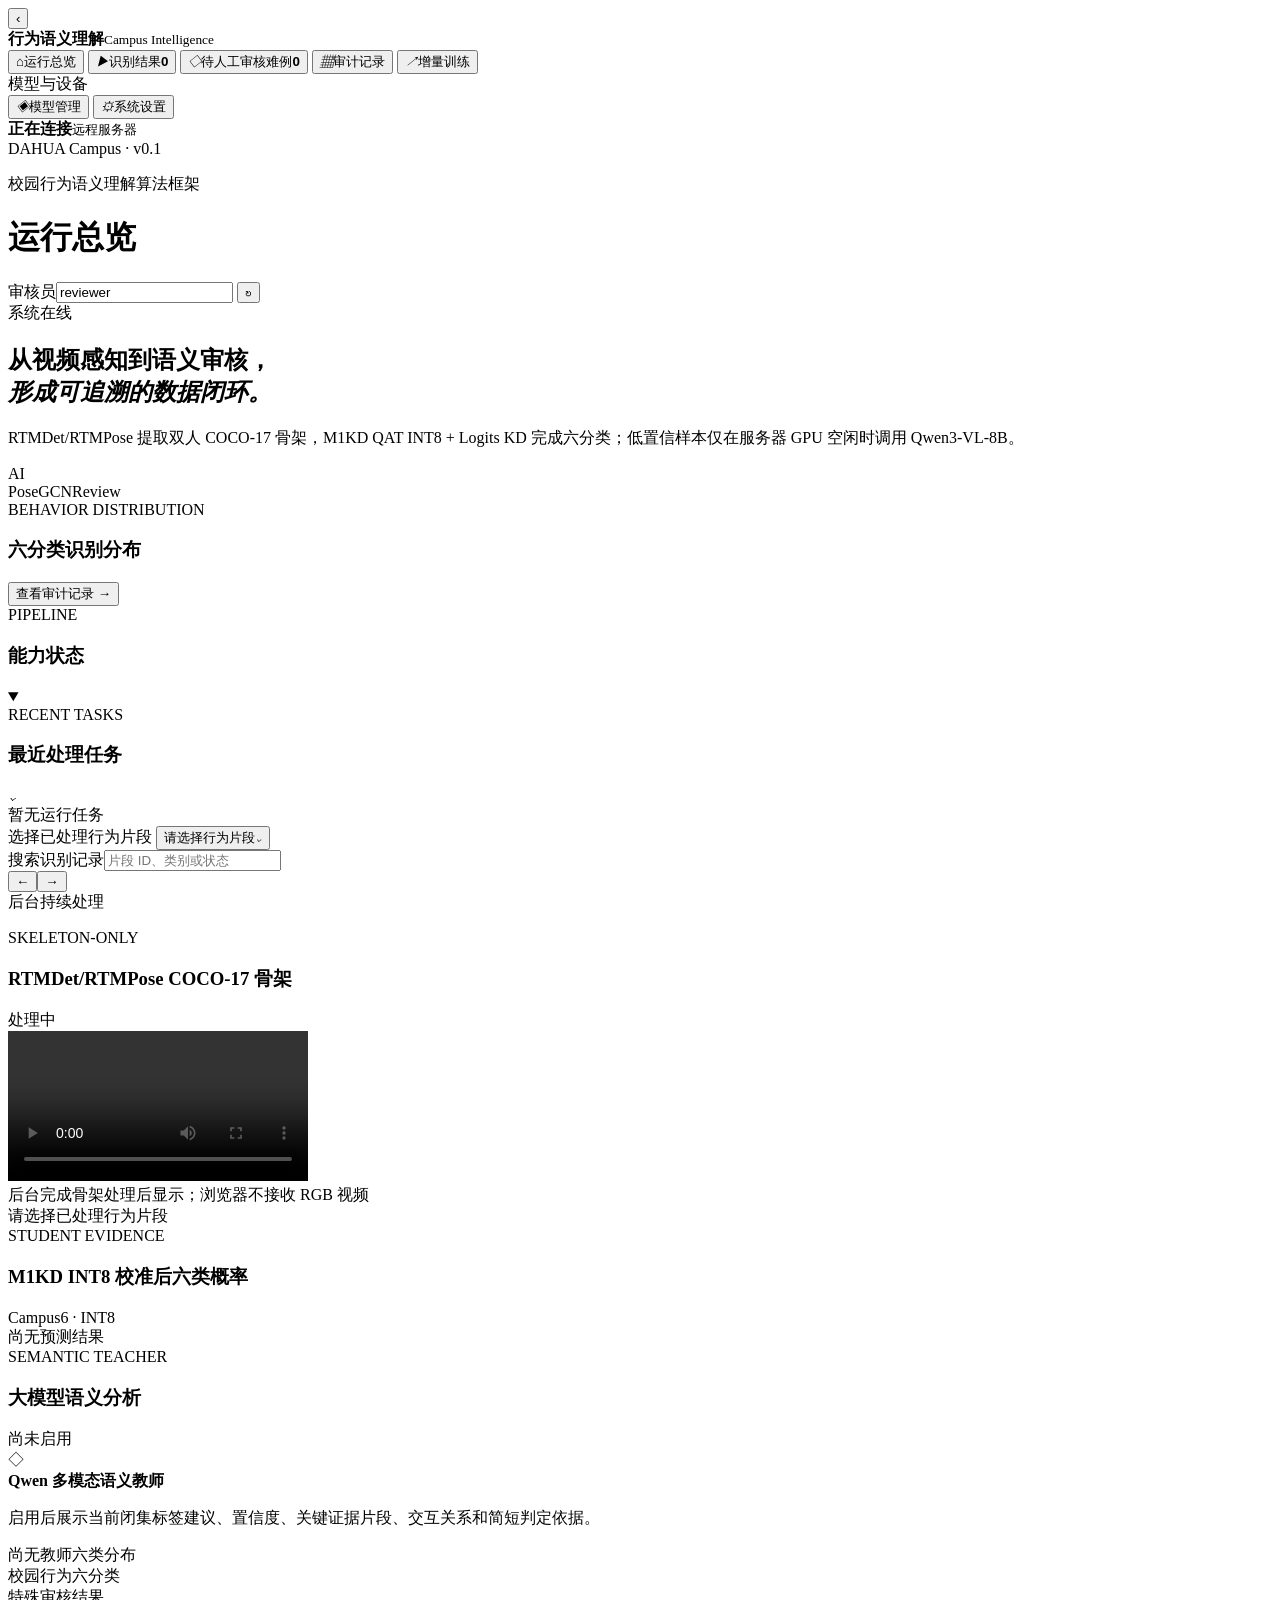
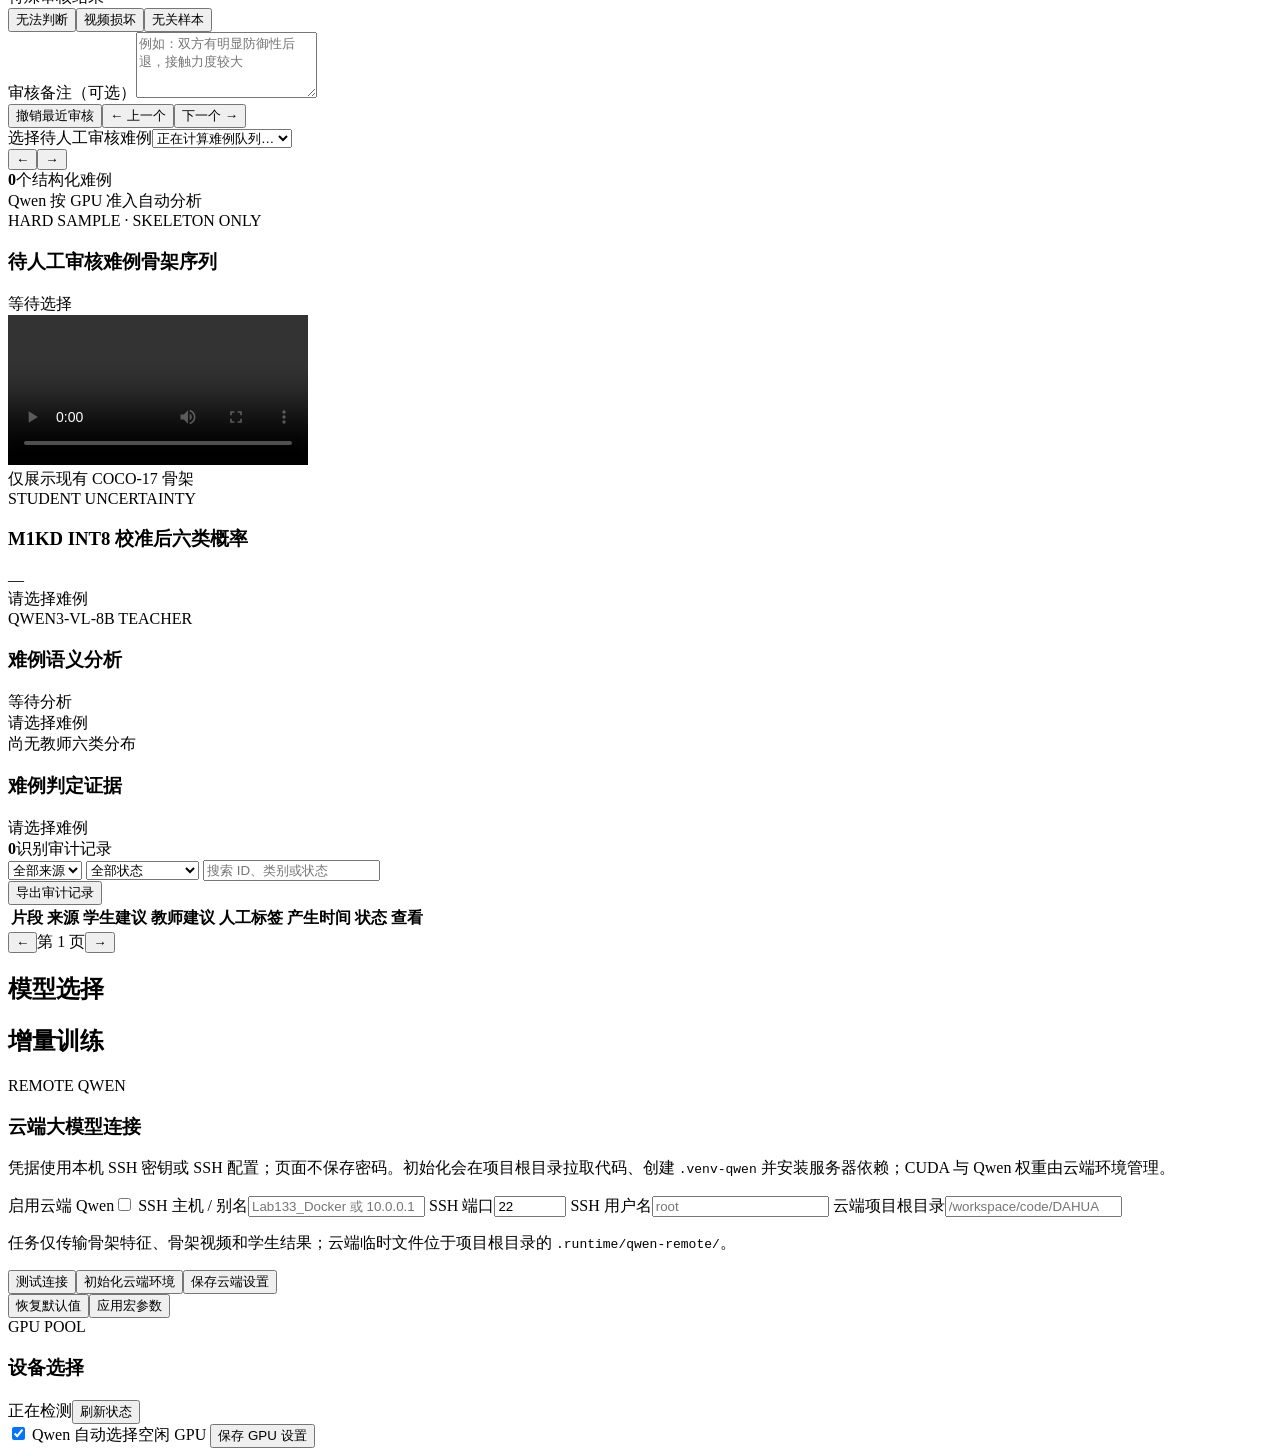
==== commit ce5678c7: "feat: provision remote Qwen environment from project root" ====
--- a/src/dahua_cup/visualization/index.html
+++ b/src/dahua_cup/visualization/index.html
@@ -152,7 +152,7 @@
 
       <section class="page" id="page-settings">
         <article class="panel settings-panel qwen-remote-settings">
-          <div class="panel-head"><div><span class="panel-kicker">REMOTE QWEN</span><h3>云端大模型连接</h3><p>凭据使用本机 SSH 密钥或 SSH 配置；页面不保存密码。云端环境自行管理 Python、CUDA 与 Qwen 权重。</p></div></div>
+          <div class="panel-head"><div><span class="panel-kicker">REMOTE QWEN</span><h3>云端大模型连接</h3><p>凭据使用本机 SSH 密钥或 SSH 配置；页面不保存密码。初始化会在项目根目录拉取代码、创建 <code>.venv-qwen</code> 并安装服务器依赖；CUDA 与 Qwen 权重由云端环境管理。</p></div></div>
           <div class="settings-grid">
             <label class="setting-item"><span>启用云端 Qwen</span><input id="qwen-remote-enabled" type="checkbox"></label>
             <label class="setting-item"><span>SSH 主机 / 别名</span><input id="qwen-remote-host" placeholder="Lab133_Docker 或 10.0.0.1"></label>
@@ -160,7 +160,7 @@
             <label class="setting-item"><span>SSH 用户名</span><input id="qwen-remote-user" placeholder="root"></label>
             <label class="setting-item full"><span>云端项目根目录</span><input id="qwen-remote-root" placeholder="/workspace/code/DAHUA"></label>
           </div>
-          <div class="gpu-settings-foot"><p class="muted">任务仅传输骨架特征、骨架视频和学生结果；云端临时文件位于项目根目录的 <code>.runtime/qwen-remote/</code>。</p><div class="gpu-actions"><button id="test-qwen-remote" class="button secondary">测试连接</button><button id="save-qwen-remote" class="button primary">保存云端设置</button></div></div>
+          <div class="gpu-settings-foot"><p class="muted">任务仅传输骨架特征、骨架视频和学生结果；云端临时文件位于项目根目录的 <code>.runtime/qwen-remote/</code>。</p><div class="gpu-actions"><button id="test-qwen-remote" class="button secondary">测试连接</button><button id="provision-qwen-remote" class="button secondary">初始化云端环境</button><button id="save-qwen-remote" class="button primary">保存云端设置</button></div></div>
         </article>
         <article class="panel settings-panel macro-settings-panel">
           <div id="macro-grid" class="macro-grid"></div>
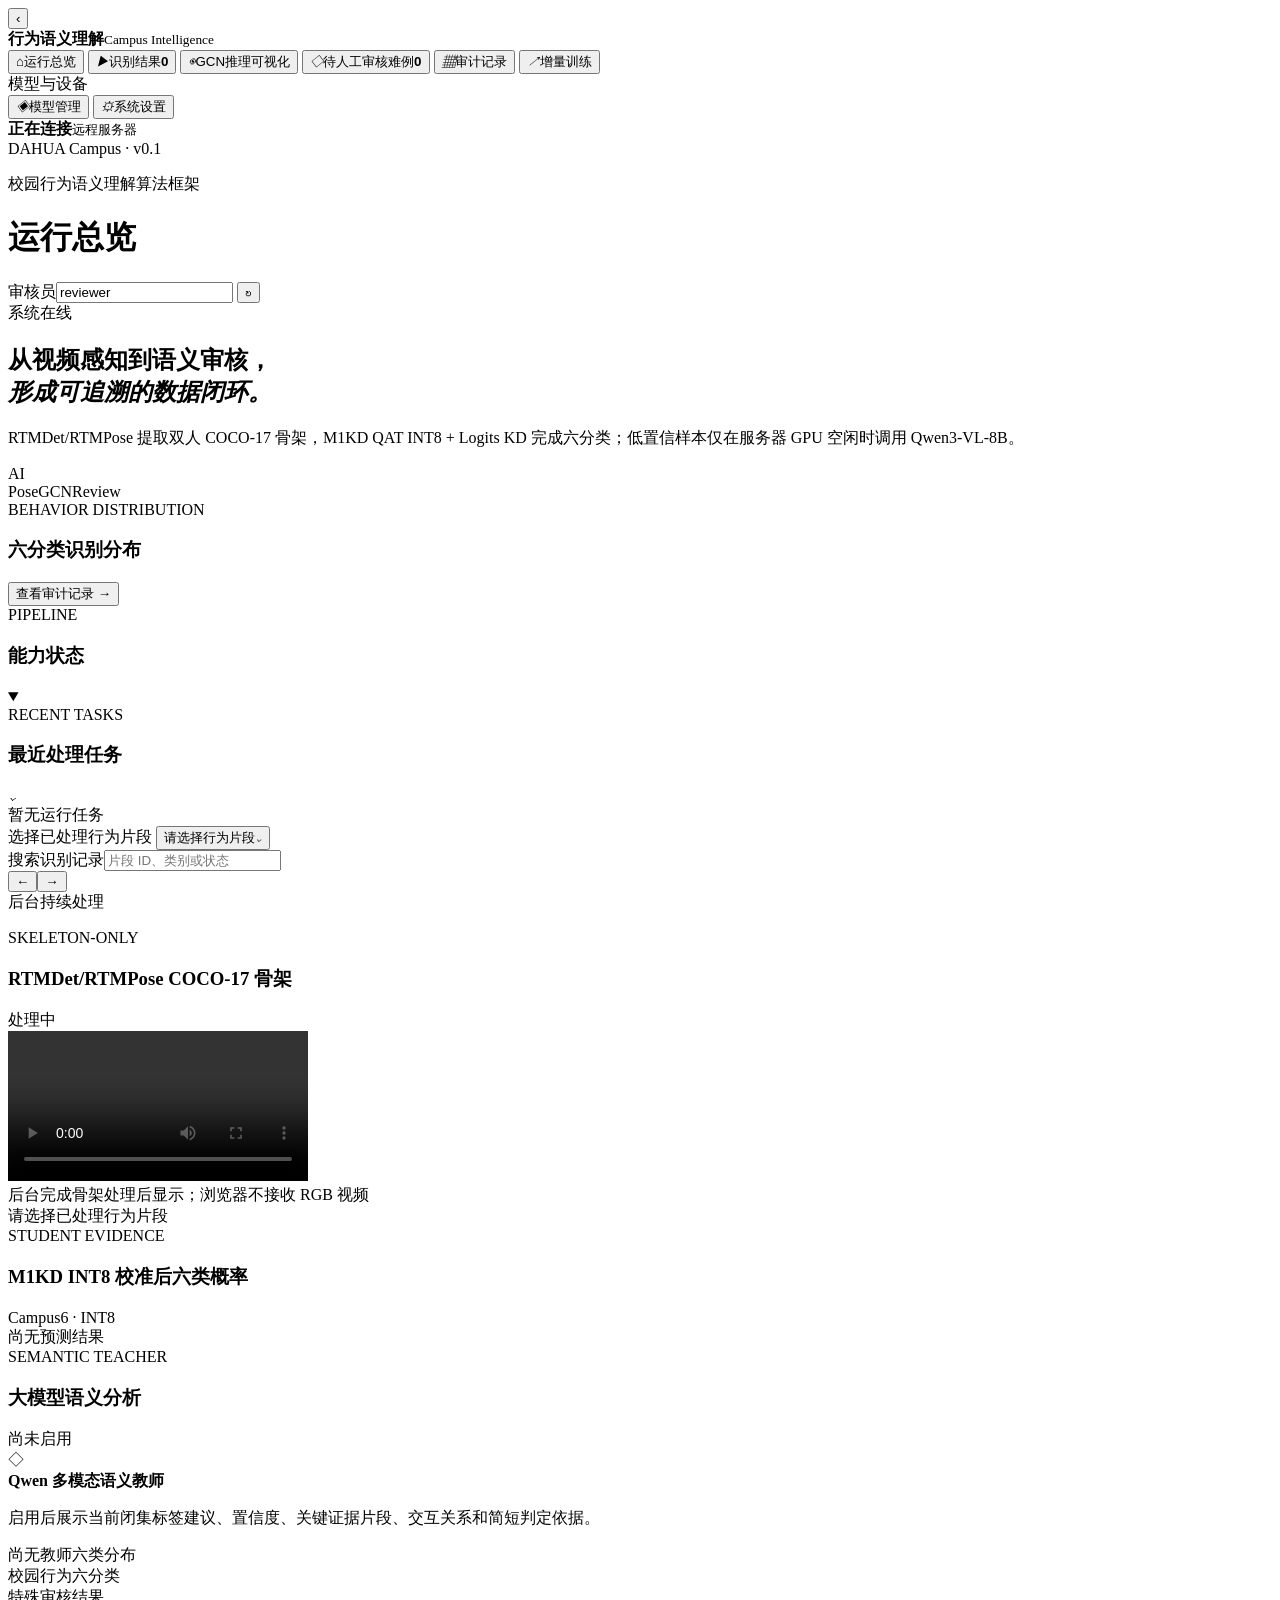
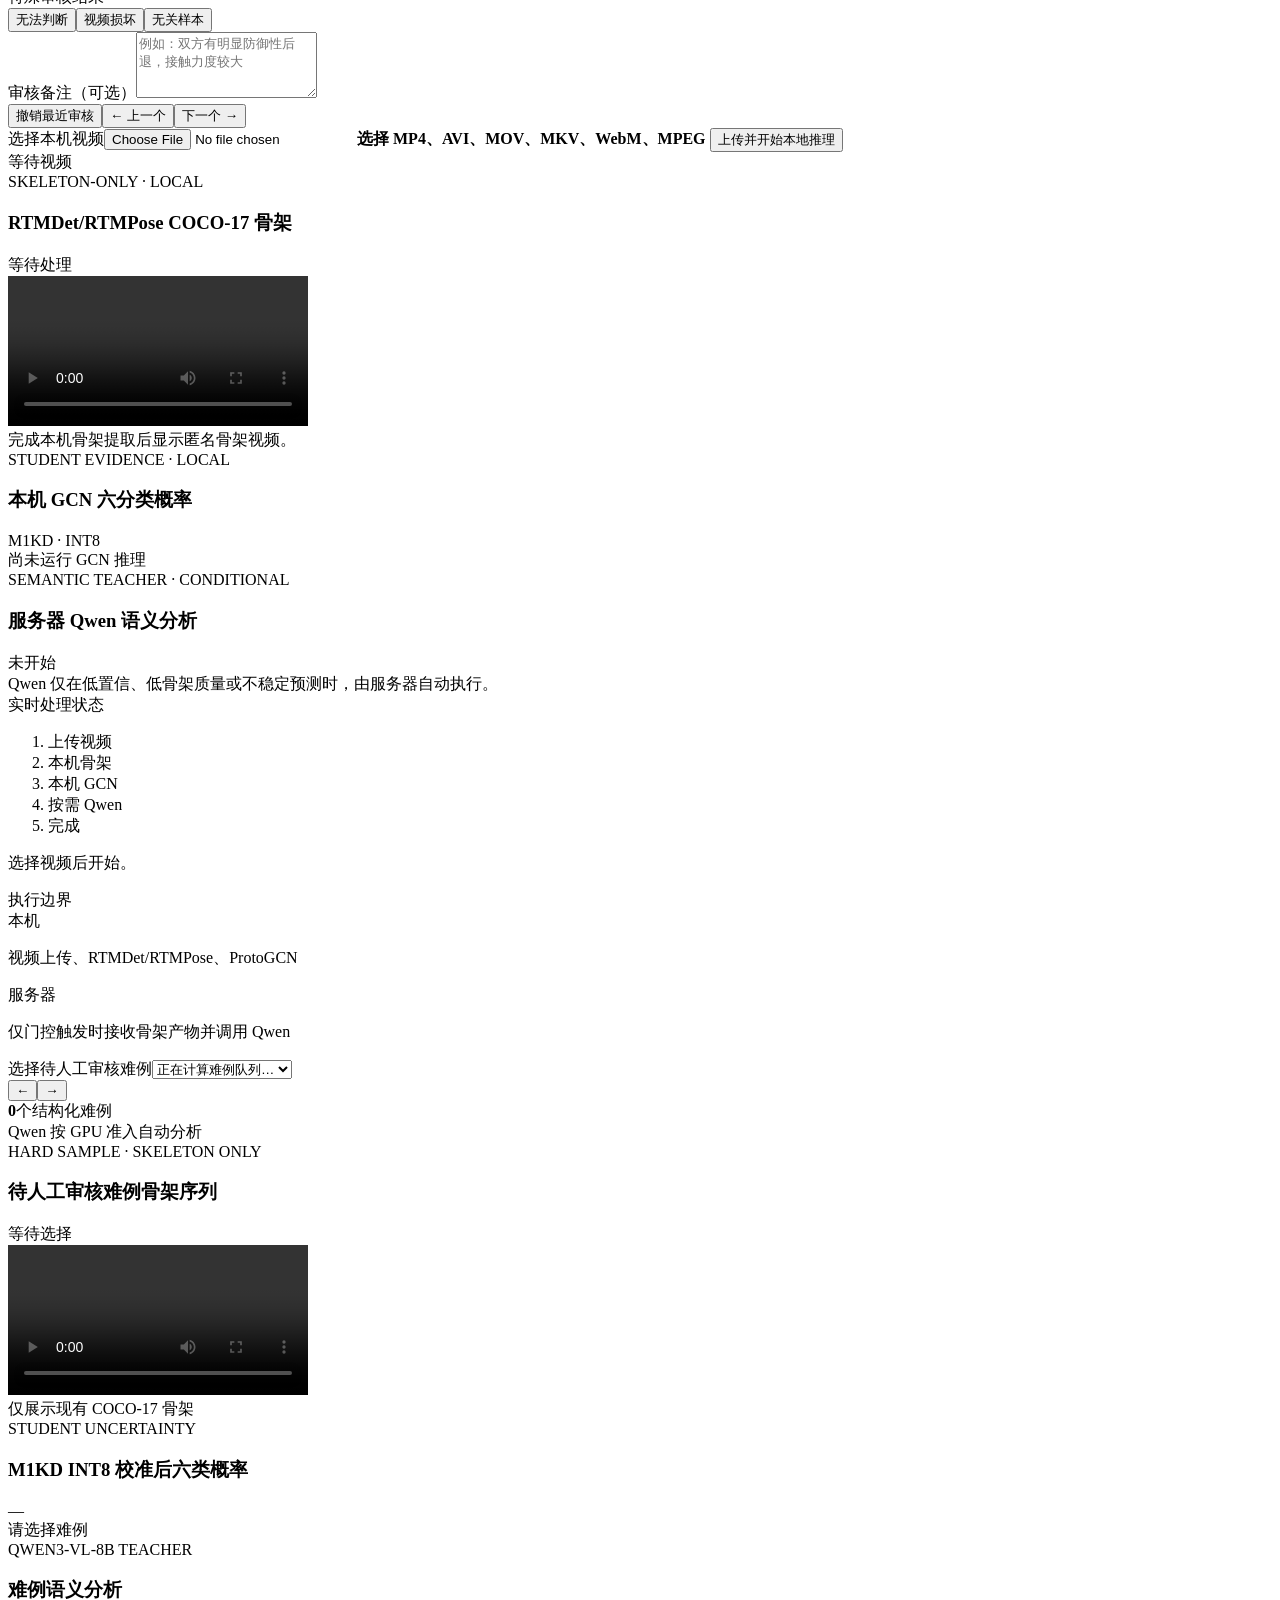
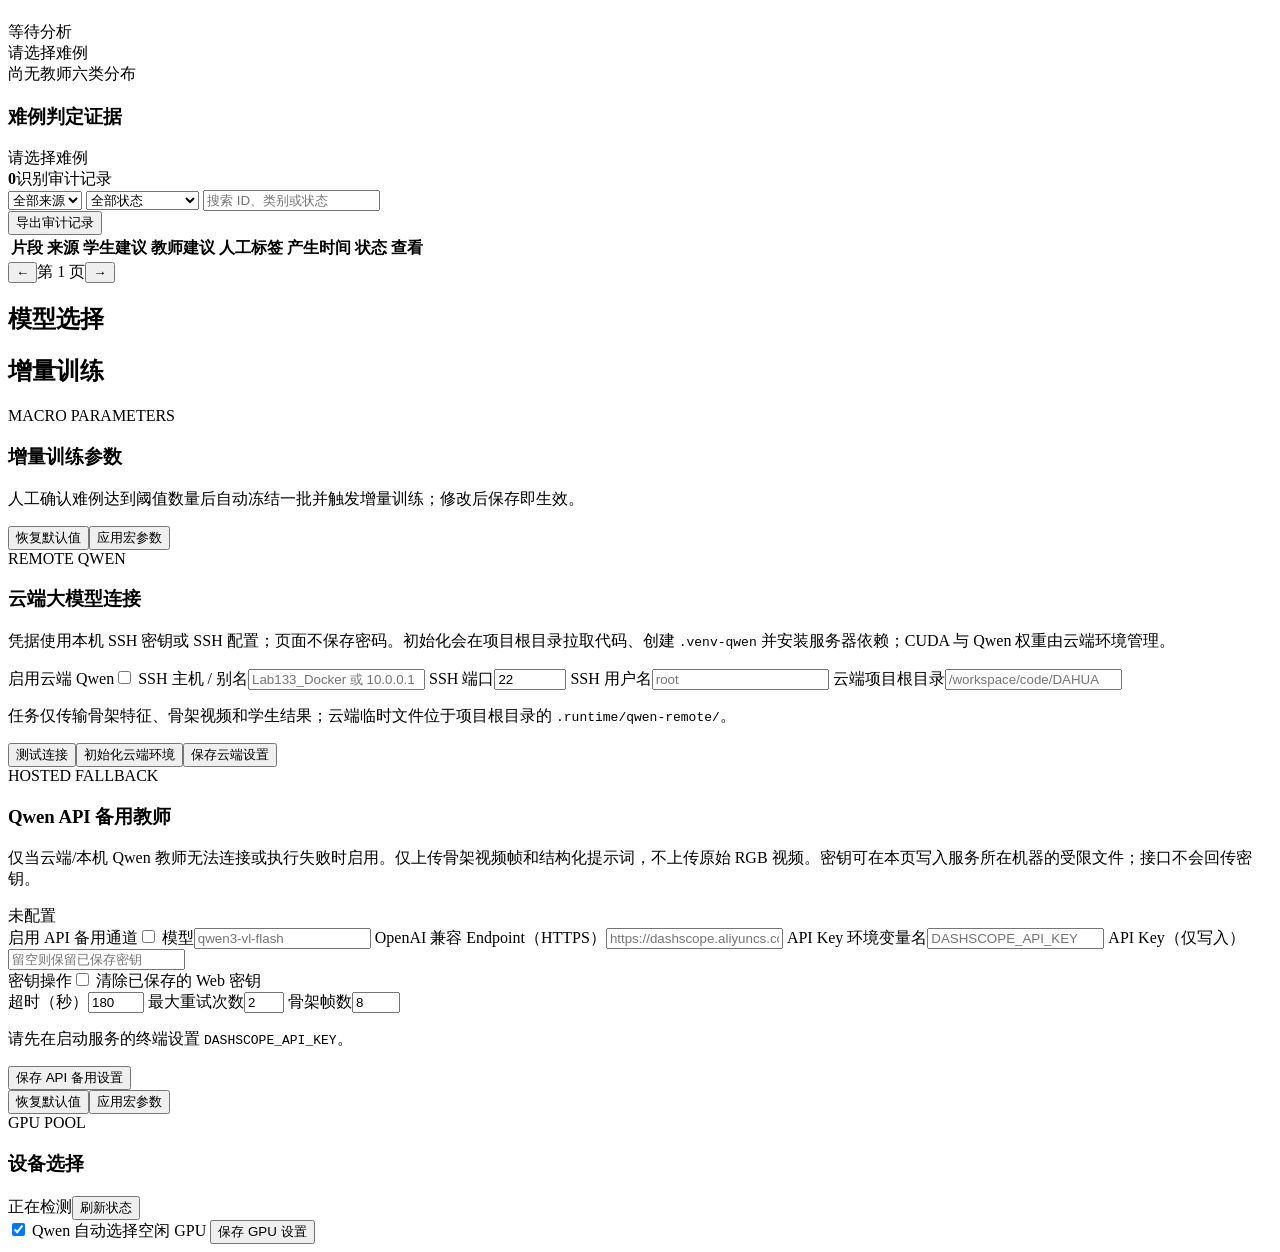
==== commit 48f488a3: "feat: add TensorRT FP16 pose backend, inference timing and accuracy logs - default pose backend swit" ====
--- a/src/dahua_cup/visualization/index.html
+++ b/src/dahua_cup/visualization/index.html
@@ -19,6 +19,7 @@
       <nav id="main-nav">
         <button class="nav-item active" data-page="dashboard" title="运行总览"><i>⌂</i><span>运行总览</span></button>
         <button class="nav-item" data-page="inference" title="行为识别结果"><i>▶</i><span>识别结果</span><b id="pending-badge">0</b></button>
+        <button class="nav-item" data-page="gcn" title="GCN推理可视化"><i>◉</i><span>GCN推理可视化</span></button>
         <button class="nav-item" data-page="hard" title="待人工审核难例"><i>◇</i><span>待人工审核难例</span><b id="hard-badge">0</b></button>
         <button class="nav-item" data-page="dataset" title="审计记录"><i>▦</i><span>审计记录</span></button>
         <button class="nav-item" data-page="training" title="增量训练"><i>↗</i><span>增量训练</span></button>
@@ -110,6 +111,31 @@
           </div>
       </section>
 
+      <section class="page" id="page-gcn">
+        <div class="toolbar panel compact">
+          <label class="sample-browser gcn-upload-picker"><span>选择本机视频</span><span class="gcn-file-inline"><input id="gcn-video-file" type="file" accept="video/mp4,video/x-msvideo,video/quicktime,video/x-matroska,video/webm,video/mpeg"><strong id="gcn-file-name">选择 MP4、AVI、MOV、MKV、WebM、MPEG</strong></span></label>
+          <button id="gcn-start" class="button primary">上传并开始本地推理</button>
+          <div class="toolbar-spacer"></div><span id="gcn-local-status" class="status-pill disabled">等待视频</span>
+        </div>
+        <div class="workbench-layout">
+          <div class="inspection-workspace">
+            <div class="recognition-primary-grid">
+              <article class="panel video-panel"><div class="panel-head"><div><span class="panel-kicker">SKELETON-ONLY · LOCAL</span><h3>RTMDet/RTMPose COCO-17 骨架</h3></div><span id="gcn-pose-status" class="artifact-tag">等待处理</span></div><div class="video-frame pose"><video id="gcn-pose-video" controls loop playsinline></video><div id="gcn-pose-placeholder" class="video-placeholder">完成本机骨架提取后显示匿名骨架视频。</div></div></article>
+              <article class="panel evidence-panel compact-student-panel"><div class="panel-head"><div><span class="panel-kicker">STUDENT EVIDENCE · LOCAL</span><h3>本机 GCN 六分类概率</h3></div><span class="model-chip">M1KD · INT8</span></div><div id="gcn-prediction-list" class="prediction-list empty-state">尚未运行 GCN 推理</div></article>
+            </div>
+            <article class="panel teacher-panel"><div class="panel-head"><div><span class="panel-kicker">SEMANTIC TEACHER · CONDITIONAL</span><h3>服务器 Qwen 语义分析</h3></div><span id="gcn-job-state" class="status-pill disabled">未开始</span></div><div id="gcn-teacher-result" class="teacher-placeholder">Qwen 仅在低置信、低骨架质量或不稳定预测时，由服务器自动执行。</div></article>
+          </div>
+          <aside class="panel label-panel decision-panel gcn-status-panel">
+            <div class="decision-section-title">实时处理状态</div>
+            <div class="gcn-progress"><span id="gcn-progress-bar"></span></div>
+            <ol id="gcn-stages" class="gcn-stages"><li data-stage="upload">上传视频</li><li data-stage="pose">本机骨架</li><li data-stage="student">本机 GCN</li><li data-stage="teacher">按需 Qwen</li><li data-stage="done">完成</li></ol>
+            <p id="gcn-job-message" class="muted">选择视频后开始。</p>
+            <div class="decision-section-title special-title">执行边界</div>
+            <div class="gcn-boundary"><span>本机</span><p>视频上传、RTMDet/RTMPose、ProtoGCN</p><span>服务器</span><p>仅门控触发时接收骨架产物并调用 Qwen</p></div>
+          </aside>
+        </div>
+      </section>
+
       <section class="page" id="page-hard">
         <div class="toolbar panel compact">
           <div class="sample-browser"><label>选择待人工审核难例</label><select id="hard-sample-select"><option value="">正在计算难例队列…</option></select></div>
@@ -148,6 +174,13 @@
       <section class="page" id="page-training">
         <div class="page-intro"><div><h2>增量训练</h2></div></div>
         <div id="training-status" class="training-status"></div>
+        <article class="panel settings-panel macro-settings-panel">
+          <div class="panel-head"><div><span class="panel-kicker">MACRO PARAMETERS</span><h3>增量训练参数</h3><p>人工确认难例达到阈值数量后自动冻结一批并触发增量训练；修改后保存即生效。</p></div></div>
+          <div id="incremental-macro-grid" class="macro-grid"></div>
+          <div class="gpu-settings-foot">
+            <div class="macro-actions"><button id="reset-incremental-macro-parameters" class="button ghost">恢复默认值</button><button id="apply-incremental-macro-parameters" class="button primary">应用宏参数</button></div>
+          </div>
+        </article>
       </section>
 
       <section class="page" id="page-settings">
@@ -162,6 +195,21 @@
           </div>
           <div class="gpu-settings-foot"><p class="muted">任务仅传输骨架特征、骨架视频和学生结果；云端临时文件位于项目根目录的 <code>.runtime/qwen-remote/</code>。</p><div class="gpu-actions"><button id="test-qwen-remote" class="button secondary">测试连接</button><button id="provision-qwen-remote" class="button secondary">初始化云端环境</button><button id="save-qwen-remote" class="button primary">保存云端设置</button></div></div>
         </article>
+        <article class="panel settings-panel qwen-api-settings">
+          <div class="panel-head"><div><span class="panel-kicker">HOSTED FALLBACK</span><h3>Qwen API 备用教师</h3><p>仅当云端/本机 Qwen 教师无法连接或执行失败时启用。仅上传骨架视频帧和结构化提示词，不上传原始 RGB 视频。密钥可在本页写入服务所在机器的受限文件；接口不会回传密钥。</p></div><span id="qwen-api-status" class="status-pill disabled">未配置</span></div>
+          <div class="settings-grid">
+            <label class="setting-item"><span>启用 API 备用通道</span><input id="qwen-api-enabled" type="checkbox"></label>
+            <label class="setting-item"><span>模型</span><input id="qwen-api-model" placeholder="qwen3-vl-flash"></label>
+            <label class="setting-item full"><span>OpenAI 兼容 Endpoint（HTTPS）</span><input id="qwen-api-endpoint" placeholder="https://dashscope.aliyuncs.com/compatible-mode/v1/chat/completions"></label>
+            <label class="setting-item"><span>API Key 环境变量名</span><input id="qwen-api-key-env" placeholder="DASHSCOPE_API_KEY"></label>
+            <label class="setting-item"><span>API Key（仅写入）</span><input id="qwen-api-key" type="password" autocomplete="new-password" placeholder="留空则保留已保存密钥"></label>
+            <div class="setting-item"><span>密钥操作</span><label class="teacher-auto-control"><input id="qwen-api-clear-key" type="checkbox"> 清除已保存的 Web 密钥</label></div>
+            <label class="setting-item"><span>超时（秒）</span><input id="qwen-api-timeout" type="number" min="10" max="900" value="180"></label>
+            <label class="setting-item"><span>最大重试次数</span><input id="qwen-api-attempts" type="number" min="1" max="5" value="2"></label>
+            <label class="setting-item"><span>骨架帧数</span><input id="qwen-api-frames" type="number" min="2" max="12" value="8"></label>
+          </div>
+          <div class="gpu-settings-foot"><p id="qwen-api-hint" class="muted">请先在启动服务的终端设置 <code>DASHSCOPE_API_KEY</code>。</p><div class="gpu-actions"><button id="save-qwen-api" class="button primary">保存 API 备用设置</button></div></div>
+        </article>
         <article class="panel settings-panel macro-settings-panel">
           <div id="macro-grid" class="macro-grid"></div>
           <div class="gpu-settings-foot">
@@ -183,6 +231,6 @@
     </main>
   </div>
   <div id="toast-root"></div>
-  <script src="/app.js?v=20260831-independent-teacher-hard-review" defer></script>
+  <script src="/app.js?v=20260903-incremental-macro-panel" defer></script>
 </body>
 </html>
